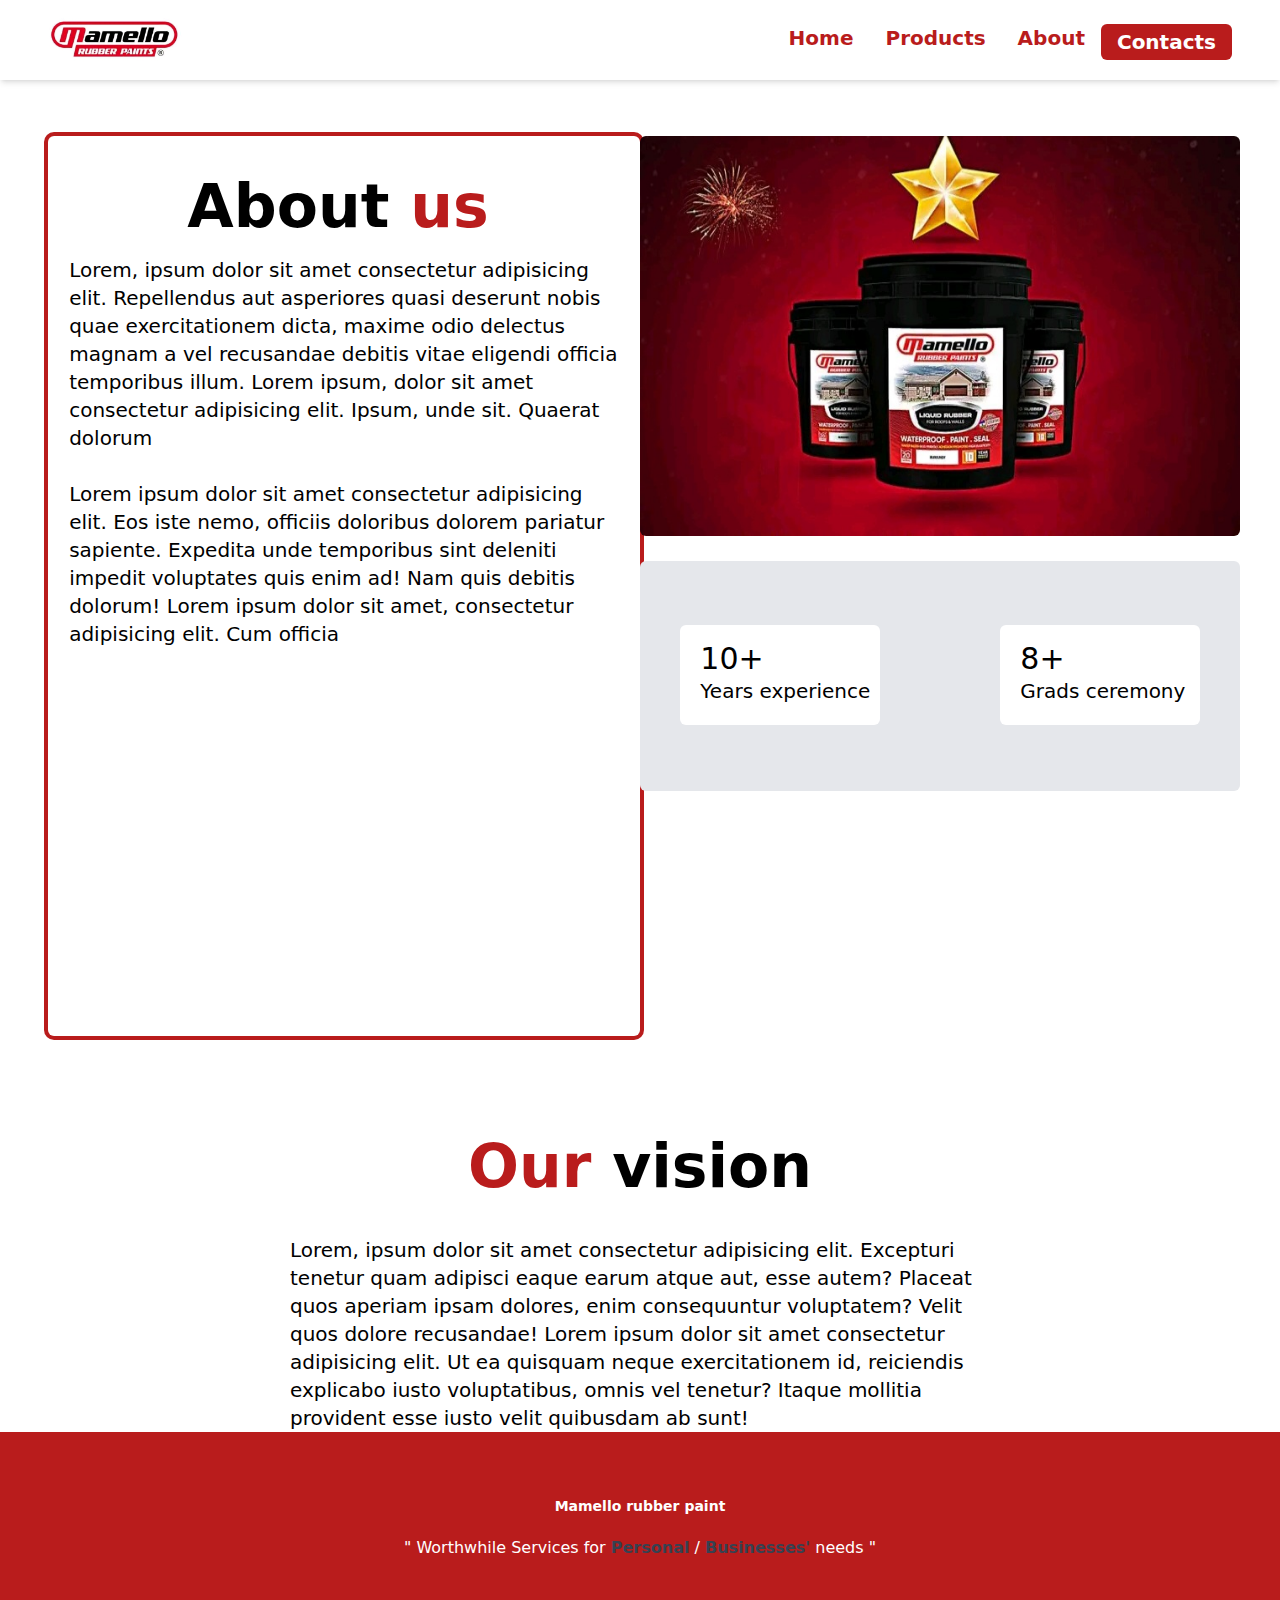
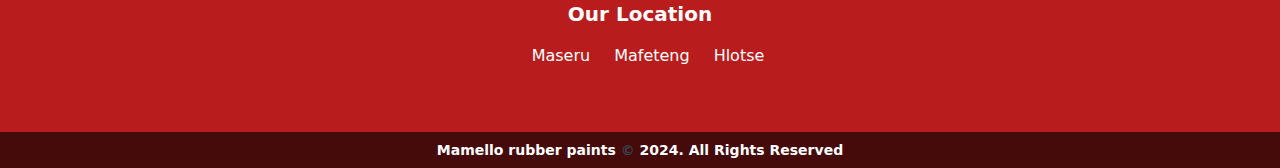
==== about.html @ 2ac8d414 "first commit" ====
<!DOCTYPE html>
<html lang="en">
<head>
  <meta charset="UTF-8">
  <meta name="viewport" content="width=device-width, initial-scale=1.0">
  <title>About us</title>

  <link rel="stylesheet" href="output.css">

</head>
<body>
  <header>
    <nav class="h-[80px] shadow-md">
      <div class="flex justify-end mr-9 lg:hidden">
        <button id="hamburger" class="top-0 left-0">
          <svg xmlns="http://www.w3.org/2000/svg" fill="none" viewBox="0 0 24 24" stroke-width="1.5" stroke="currentColor"
            class="w-8 h-8 mt-2 ml-[60%] stroke-red-600
            md:w-10 md:h-10 md:mt-2 md:ml-[680px] md:stroke-red-600
            lg:w-10 lg:h-10 lg:mt-2 lg:ml-64 lg:stroke-red-600">
            <path stroke-linecap="round" stroke-linejoin="round"
            d="M3.75 12h16.5m-16.5 3.75h16.5M3.75 19.5h16.5M5.625 4.5h12.75a1.875 1.875 0 010 3.75H5.625a1.875 1.875 0 010-3.75z" />
          </svg>
        </button>

      </div>
      <div class="w-40 h-20 absolute left-10 top-1" >
        <img src="prod/img/nav.jpg" alt="">
      </div>
      <div class="hidden absolute-left-12 top-6
      md:hidden md:absolute md:right-12 md:top-6
      lg:flex lg:absolute lg:right-12 lg:top-6">
        <a class="text-xl text-red-700 font-semibold px-4" href="index.html">Home</a>
        <a class="text-xl text-red-700 font-semibold px-4" href="product.html">Products</a>
        <a class="text-xl text-red-700 font-semibold px-4" href="about.html">About</a>
        <a class="text-xl text-white bg-red-700 font-semibold px-4 py-1 rounded-md" href="contact.html">Contacts</a>
      </div>
      
    </nav>
    <div id="mobile-menu" class="hidden bg-white h-fit w-full md:w-[400px] mt-4 mb-4 ml-4 relative">
      <a href="index.html" class="block text-base font-semibold text-red-700 py-3 animation-slide">Home</a>
      <a href="product.html" class="block text-base font-semibold text-red-700 py-3 animation-slide">Our Products</a>
      <a href="about.html" class="block text-base font-semibold text-red-700 py-3 animation-slide">About us</a>
      <a href="contact.html" class="block text-base font-semibold text-red-700 py-3 animation-slide">Contact us</a>
    </div>

    <script>
      const hamburger = document.getElementById('hamburger');
      const mobileMenu = document.getElementById('mobile-menu');

      hamburger.addEventListener('click', () => {
        mobileMenu.classList.toggle('hidden');
        mobileMenu.classList.toggle('animation-slide');
      });

        const mobileLinks = document.querySelectorAll('#mobile-menu a');
        mobileLinks.forEach(link => {
          link.addEventListener('click', () => {
            mobileMenu.classList.add('hidden');
            mobileMenu.classList.remove('animation-slide');
          });
        });
    </script>
  </header>
<main>
  <section>
    <div class="flex justify-center mt-14
    md:flex md:justify-center md:mt-14
    lg:flex lg:justify-between lg:mt-14
    xl:flex xl:justify-between xl:mt-14">
      <div class="ring-4 ring-red-700 w-[300px] h-screen ml-0 mb-5 rounded-md
      md:ring-4 md:ring-red-700 md:w-[600px] md:h-screen md:ml-0 md:mb-5 md:rounded-md
      lg:ring-4 lg:ring-red-700 lg:w-[600px] lg:h-screen lg:ml-12 lg:mb-5 lg:rounded-md
      xl:ring-4 xl:ring-red-700 xl:w-[600px] xl:h-screen xl:ml-12 xl:mb-5 xl:rounded-md">
        <h1 class="text-3xl font-semibold w-[280px] mt-10 text-center
        md:text-5xl md:font-semibold md:w-[580px] md:mt-10 md:text-center
        lg:text-6xl lg:font-semibold lg:w-[580px] lg:mt-10 lg:text-center
        xl:text-6xl xl:font-semibold xl:w-[580px] xl:mt-10 xl:text-center">About <span class="text-red-700">us</span></h1>
        <p class="text-base w-[250px] mt-5 mx-auto
        md:text-xl md:w-[550px] md:mt-5 md:mx-auto
        lg:text-xl lg:w-[550px] lg:mt-5 lg:mx-auto
        xl:text-xl xl:w-[550px] xl:mt-5 xl:mx-auto">Lorem, ipsum dolor sit amet consectetur adipisicing elit. Repellendus aut asperiores quasi deserunt nobis quae exercitationem dicta, maxime odio delectus magnam a vel recusandae debitis vitae eligendi officia temporibus illum. Lorem ipsum, dolor sit amet consectetur adipisicing elit. Ipsum, unde sit. Quaerat dolorum <br> <br> Lorem ipsum dolor sit amet consectetur adipisicing elit. Eos iste nemo, officiis doloribus dolorem pariatur sapiente. Expedita unde temporibus sint deleniti impedit voluptates quis enim ad! Nam quis debitis dolorum! Lorem ipsum dolor sit amet, consectetur adipisicing elit. Cum officia</p>
      </div>
      <div class="hidden
      md:hidden
      lg:block">
        <img class="h-[400px] w-[600px] rounded-md mr-12" src="prod/img/hero.jpg" alt="">
        <div class="flex justify-between px-10 py-16 h-[230px] w-[600px] rounded-md mt-[25px] bg-gray-200">
          <div class="w-[200px] h-[100px] bg-white rounded-md">
            <h1 class="text-3xl ml-5 mt-4">10+</h1>
            <h2 class="text-xl ml-5">Years experience</h2>
          </div>
          <div class="w-[200px] h-[100px] bg-white rounded-md">
            <h1 class="text-3xl ml-5 mt-4">8+</h1>
            <h2 class="text-xl ml-5">Grads ceremony</h2>
          </div>
        </div>
      </div>
    </div>
  </section>
  <section>
    <div>
      <h1 class="text-3xl font-extrabold mt-20 text-center
      md:text-5xl md:font-extrabold md:mt-20 md:text-center
      lg:text-6xl lg:font-extrabold lg:mt-20 lg:text-center
      xl:text-6xl xl:font-extrabold xl:mt-20 xl:text-center"><span class="text-red-700">Our</span> vision</h1>
      <div class="flex justify-center">
        <p class="w-[300px] text-base mt-10
        md:w-[600px] md:text-xl md:mt-10
        lg:w-[700px] lg:text-xl lg:mt-10
        xl:w-[700px] xl:text-xl xl:mt-10">Lorem, ipsum dolor sit amet consectetur adipisicing elit. Excepturi tenetur quam adipisci eaque earum atque aut, esse autem? Placeat quos aperiam ipsam dolores, enim consequuntur voluptatem? Velit quos dolore recusandae! Lorem ipsum dolor sit amet consectetur adipisicing elit. Ut ea quisquam neque exercitationem id, reiciendis explicabo iusto voluptatibus, omnis vel tenetur? Itaque mollitia provident esse iusto velit quibusdam ab sunt!</p>
      </div> 
    </div>
  </section>
</main>
<footer>
  <section class="bg-red-700">
    <article class="max-w-[1000px] mx-auto py-16">
      <div class="flex flex-col items-center">
        <div class="flex space-x-4 items-center">
          

          <p class="text-sm font-semibold text-white">Mamello rubber paint</p>
        </div>
      </div>

      <div class="mt-5 text-center">
        <p class="text-white">
          &quot; Worthwhile Services for
          <span class="text-gray-700 font-semibold">Personal</span> /
          <span class="text-gray-700 font-semibold">Businesses'</span>
          needs &quot;
        </p>
      </div>

      <div class="mt-10 flex flex-col space-x-4 items-center">
        <h1 class="text-xl font-semibold mb-4 text-white">Our Location</h1>

        <ul class="flex space-x-6">
          <li
            class="">
            <h1 class="text-white">Maseru</h1>
          </li>
          <li
            class="">
            <h1 class="text-white">Mafeteng</h1>
          </li>
          <li
            class="">
            <h1 class="text-white">Hlotse</h1>
          </li>
        </ul>
      </div>
    </article>

    <article class="bg-red-950 p-2">
      <p class="text-center text-white font-semibold text-sm">
        Mamello rubber paints <span class="text-gray-700">&copy;</span>
        <span class="year">2024</span>. <span>All Rights Reserved</span>
      </p>
    </article>
  </section>
</footer>
  
</body>
</html>
---- output.css ----
/*
! tailwindcss v3.4.3 | MIT License | https://tailwindcss.com
*/

/*
1. Prevent padding and border from affecting element width. (https://github.com/mozdevs/cssremedy/issues/4)
2. Allow adding a border to an element by just adding a border-width. (https://github.com/tailwindcss/tailwindcss/pull/116)
*/

*,
::before,
::after {
  box-sizing: border-box;
  /* 1 */
  border-width: 0;
  /* 2 */
  border-style: solid;
  /* 2 */
  border-color: #e5e7eb;
  /* 2 */
}

::before,
::after {
  --tw-content: '';
}

/*
1. Use a consistent sensible line-height in all browsers.
2. Prevent adjustments of font size after orientation changes in iOS.
3. Use a more readable tab size.
4. Use the user's configured `sans` font-family by default.
5. Use the user's configured `sans` font-feature-settings by default.
6. Use the user's configured `sans` font-variation-settings by default.
7. Disable tap highlights on iOS
*/

html,
:host {
  line-height: 1.5;
  /* 1 */
  -webkit-text-size-adjust: 100%;
  /* 2 */
  -moz-tab-size: 4;
  /* 3 */
  -o-tab-size: 4;
     tab-size: 4;
  /* 3 */
  font-family: ui-sans-serif, system-ui, sans-serif, "Apple Color Emoji", "Segoe UI Emoji", "Segoe UI Symbol", "Noto Color Emoji";
  /* 4 */
  font-feature-settings: normal;
  /* 5 */
  font-variation-settings: normal;
  /* 6 */
  -webkit-tap-highlight-color: transparent;
  /* 7 */
}

/*
1. Remove the margin in all browsers.
2. Inherit line-height from `html` so users can set them as a class directly on the `html` element.
*/

body {
  margin: 0;
  /* 1 */
  line-height: inherit;
  /* 2 */
}

/*
1. Add the correct height in Firefox.
2. Correct the inheritance of border color in Firefox. (https://bugzilla.mozilla.org/show_bug.cgi?id=190655)
3. Ensure horizontal rules are visible by default.
*/

hr {
  height: 0;
  /* 1 */
  color: inherit;
  /* 2 */
  border-top-width: 1px;
  /* 3 */
}

/*
Add the correct text decoration in Chrome, Edge, and Safari.
*/

abbr:where([title]) {
  -webkit-text-decoration: underline dotted;
          text-decoration: underline dotted;
}

/*
Remove the default font size and weight for headings.
*/

h1,
h2,
h3,
h4,
h5,
h6 {
  font-size: inherit;
  font-weight: inherit;
}

/*
Reset links to optimize for opt-in styling instead of opt-out.
*/

a {
  color: inherit;
  text-decoration: inherit;
}

/*
Add the correct font weight in Edge and Safari.
*/

b,
strong {
  font-weight: bolder;
}

/*
1. Use the user's configured `mono` font-family by default.
2. Use the user's configured `mono` font-feature-settings by default.
3. Use the user's configured `mono` font-variation-settings by default.
4. Correct the odd `em` font sizing in all browsers.
*/

code,
kbd,
samp,
pre {
  font-family: ui-monospace, SFMono-Regular, Menlo, Monaco, Consolas, "Liberation Mono", "Courier New", monospace;
  /* 1 */
  font-feature-settings: normal;
  /* 2 */
  font-variation-settings: normal;
  /* 3 */
  font-size: 1em;
  /* 4 */
}

/*
Add the correct font size in all browsers.
*/

small {
  font-size: 80%;
}

/*
Prevent `sub` and `sup` elements from affecting the line height in all browsers.
*/

sub,
sup {
  font-size: 75%;
  line-height: 0;
  position: relative;
  vertical-align: baseline;
}

sub {
  bottom: -0.25em;
}

sup {
  top: -0.5em;
}

/*
1. Remove text indentation from table contents in Chrome and Safari. (https://bugs.chromium.org/p/chromium/issues/detail?id=999088, https://bugs.webkit.org/show_bug.cgi?id=201297)
2. Correct table border color inheritance in all Chrome and Safari. (https://bugs.chromium.org/p/chromium/issues/detail?id=935729, https://bugs.webkit.org/show_bug.cgi?id=195016)
3. Remove gaps between table borders by default.
*/

table {
  text-indent: 0;
  /* 1 */
  border-color: inherit;
  /* 2 */
  border-collapse: collapse;
  /* 3 */
}

/*
1. Change the font styles in all browsers.
2. Remove the margin in Firefox and Safari.
3. Remove default padding in all browsers.
*/

button,
input,
optgroup,
select,
textarea {
  font-family: inherit;
  /* 1 */
  font-feature-settings: inherit;
  /* 1 */
  font-variation-settings: inherit;
  /* 1 */
  font-size: 100%;
  /* 1 */
  font-weight: inherit;
  /* 1 */
  line-height: inherit;
  /* 1 */
  letter-spacing: inherit;
  /* 1 */
  color: inherit;
  /* 1 */
  margin: 0;
  /* 2 */
  padding: 0;
  /* 3 */
}

/*
Remove the inheritance of text transform in Edge and Firefox.
*/

button,
select {
  text-transform: none;
}

/*
1. Correct the inability to style clickable types in iOS and Safari.
2. Remove default button styles.
*/

button,
input:where([type='button']),
input:where([type='reset']),
input:where([type='submit']) {
  -webkit-appearance: button;
  /* 1 */
  background-color: transparent;
  /* 2 */
  background-image: none;
  /* 2 */
}

/*
Use the modern Firefox focus style for all focusable elements.
*/

:-moz-focusring {
  outline: auto;
}

/*
Remove the additional `:invalid` styles in Firefox. (https://github.com/mozilla/gecko-dev/blob/2f9eacd9d3d995c937b4251a5557d95d494c9be1/layout/style/res/forms.css#L728-L737)
*/

:-moz-ui-invalid {
  box-shadow: none;
}

/*
Add the correct vertical alignment in Chrome and Firefox.
*/

progress {
  vertical-align: baseline;
}

/*
Correct the cursor style of increment and decrement buttons in Safari.
*/

::-webkit-inner-spin-button,
::-webkit-outer-spin-button {
  height: auto;
}

/*
1. Correct the odd appearance in Chrome and Safari.
2. Correct the outline style in Safari.
*/

[type='search'] {
  -webkit-appearance: textfield;
  /* 1 */
  outline-offset: -2px;
  /* 2 */
}

/*
Remove the inner padding in Chrome and Safari on macOS.
*/

::-webkit-search-decoration {
  -webkit-appearance: none;
}

/*
1. Correct the inability to style clickable types in iOS and Safari.
2. Change font properties to `inherit` in Safari.
*/

::-webkit-file-upload-button {
  -webkit-appearance: button;
  /* 1 */
  font: inherit;
  /* 2 */
}

/*
Add the correct display in Chrome and Safari.
*/

summary {
  display: list-item;
}

/*
Removes the default spacing and border for appropriate elements.
*/

blockquote,
dl,
dd,
h1,
h2,
h3,
h4,
h5,
h6,
hr,
figure,
p,
pre {
  margin: 0;
}

fieldset {
  margin: 0;
  padding: 0;
}

legend {
  padding: 0;
}

ol,
ul,
menu {
  list-style: none;
  margin: 0;
  padding: 0;
}

/*
Reset default styling for dialogs.
*/

dialog {
  padding: 0;
}

/*
Prevent resizing textareas horizontally by default.
*/

textarea {
  resize: vertical;
}

/*
1. Reset the default placeholder opacity in Firefox. (https://github.com/tailwindlabs/tailwindcss/issues/3300)
2. Set the default placeholder color to the user's configured gray 400 color.
*/

input::-moz-placeholder, textarea::-moz-placeholder {
  opacity: 1;
  /* 1 */
  color: #9ca3af;
  /* 2 */
}

input::placeholder,
textarea::placeholder {
  opacity: 1;
  /* 1 */
  color: #9ca3af;
  /* 2 */
}

/*
Set the default cursor for buttons.
*/

button,
[role="button"] {
  cursor: pointer;
}

/*
Make sure disabled buttons don't get the pointer cursor.
*/

:disabled {
  cursor: default;
}

/*
1. Make replaced elements `display: block` by default. (https://github.com/mozdevs/cssremedy/issues/14)
2. Add `vertical-align: middle` to align replaced elements more sensibly by default. (https://github.com/jensimmons/cssremedy/issues/14#issuecomment-634934210)
   This can trigger a poorly considered lint error in some tools but is included by design.
*/

img,
svg,
video,
canvas,
audio,
iframe,
embed,
object {
  display: block;
  /* 1 */
  vertical-align: middle;
  /* 2 */
}

/*
Constrain images and videos to the parent width and preserve their intrinsic aspect ratio. (https://github.com/mozdevs/cssremedy/issues/14)
*/

img,
video {
  max-width: 100%;
  height: auto;
}

/* Make elements with the HTML hidden attribute stay hidden by default */

[hidden] {
  display: none;
}

*, ::before, ::after {
  --tw-border-spacing-x: 0;
  --tw-border-spacing-y: 0;
  --tw-translate-x: 0;
  --tw-translate-y: 0;
  --tw-rotate: 0;
  --tw-skew-x: 0;
  --tw-skew-y: 0;
  --tw-scale-x: 1;
  --tw-scale-y: 1;
  --tw-pan-x:  ;
  --tw-pan-y:  ;
  --tw-pinch-zoom:  ;
  --tw-scroll-snap-strictness: proximity;
  --tw-gradient-from-position:  ;
  --tw-gradient-via-position:  ;
  --tw-gradient-to-position:  ;
  --tw-ordinal:  ;
  --tw-slashed-zero:  ;
  --tw-numeric-figure:  ;
  --tw-numeric-spacing:  ;
  --tw-numeric-fraction:  ;
  --tw-ring-inset:  ;
  --tw-ring-offset-width: 0px;
  --tw-ring-offset-color: #fff;
  --tw-ring-color: rgb(59 130 246 / 0.5);
  --tw-ring-offset-shadow: 0 0 #0000;
  --tw-ring-shadow: 0 0 #0000;
  --tw-shadow: 0 0 #0000;
  --tw-shadow-colored: 0 0 #0000;
  --tw-blur:  ;
  --tw-brightness:  ;
  --tw-contrast:  ;
  --tw-grayscale:  ;
  --tw-hue-rotate:  ;
  --tw-invert:  ;
  --tw-saturate:  ;
  --tw-sepia:  ;
  --tw-drop-shadow:  ;
  --tw-backdrop-blur:  ;
  --tw-backdrop-brightness:  ;
  --tw-backdrop-contrast:  ;
  --tw-backdrop-grayscale:  ;
  --tw-backdrop-hue-rotate:  ;
  --tw-backdrop-invert:  ;
  --tw-backdrop-opacity:  ;
  --tw-backdrop-saturate:  ;
  --tw-backdrop-sepia:  ;
  --tw-contain-size:  ;
  --tw-contain-layout:  ;
  --tw-contain-paint:  ;
  --tw-contain-style:  ;
}

::backdrop {
  --tw-border-spacing-x: 0;
  --tw-border-spacing-y: 0;
  --tw-translate-x: 0;
  --tw-translate-y: 0;
  --tw-rotate: 0;
  --tw-skew-x: 0;
  --tw-skew-y: 0;
  --tw-scale-x: 1;
  --tw-scale-y: 1;
  --tw-pan-x:  ;
  --tw-pan-y:  ;
  --tw-pinch-zoom:  ;
  --tw-scroll-snap-strictness: proximity;
  --tw-gradient-from-position:  ;
  --tw-gradient-via-position:  ;
  --tw-gradient-to-position:  ;
  --tw-ordinal:  ;
  --tw-slashed-zero:  ;
  --tw-numeric-figure:  ;
  --tw-numeric-spacing:  ;
  --tw-numeric-fraction:  ;
  --tw-ring-inset:  ;
  --tw-ring-offset-width: 0px;
  --tw-ring-offset-color: #fff;
  --tw-ring-color: rgb(59 130 246 / 0.5);
  --tw-ring-offset-shadow: 0 0 #0000;
  --tw-ring-shadow: 0 0 #0000;
  --tw-shadow: 0 0 #0000;
  --tw-shadow-colored: 0 0 #0000;
  --tw-blur:  ;
  --tw-brightness:  ;
  --tw-contrast:  ;
  --tw-grayscale:  ;
  --tw-hue-rotate:  ;
  --tw-invert:  ;
  --tw-saturate:  ;
  --tw-sepia:  ;
  --tw-drop-shadow:  ;
  --tw-backdrop-blur:  ;
  --tw-backdrop-brightness:  ;
  --tw-backdrop-contrast:  ;
  --tw-backdrop-grayscale:  ;
  --tw-backdrop-hue-rotate:  ;
  --tw-backdrop-invert:  ;
  --tw-backdrop-opacity:  ;
  --tw-backdrop-saturate:  ;
  --tw-backdrop-sepia:  ;
  --tw-contain-size:  ;
  --tw-contain-layout:  ;
  --tw-contain-paint:  ;
  --tw-contain-style:  ;
}

.container {
  width: 100%;
}

@media (min-width: 640px) {
  .container {
    max-width: 640px;
  }
}

@media (min-width: 768px) {
  .container {
    max-width: 768px;
  }
}

@media (min-width: 1024px) {
  .container {
    max-width: 1024px;
  }
}

@media (min-width: 1280px) {
  .container {
    max-width: 1280px;
  }
}

@media (min-width: 1536px) {
  .container {
    max-width: 1536px;
  }
}

.absolute {
  position: absolute;
}

.relative {
  position: relative;
}

.-bottom-10 {
  bottom: -2.5rem;
}

.-top-0 {
  top: -0px;
}

.left-0 {
  left: 0px;
}

.left-14 {
  left: 3.5rem;
}

.right-0 {
  right: 0px;
}

.top-0 {
  top: 0px;
}

.top-6 {
  top: 1.5rem;
}

.top-\[170px\] {
  top: 170px;
}

.right-12 {
  right: 3rem;
}

.top-10 {
  top: 2.5rem;
}

.top-60 {
  top: 15rem;
}

.left-12 {
  left: 3rem;
}

.top-4 {
  top: 1rem;
}

.top-5 {
  top: 1.25rem;
}

.top-2 {
  top: 0.5rem;
}

.top-1 {
  top: 0.25rem;
}

.left-11 {
  left: 2.75rem;
}

.left-10 {
  left: 2.5rem;
}

.bottom-10 {
  bottom: 2.5rem;
}

.col-span-3 {
  grid-column: span 3 / span 3;
}

.mx-10 {
  margin-left: 2.5rem;
  margin-right: 2.5rem;
}

.mx-20 {
  margin-left: 5rem;
  margin-right: 5rem;
}

.mx-32 {
  margin-left: 8rem;
  margin-right: 8rem;
}

.mx-36 {
  margin-left: 9rem;
  margin-right: 9rem;
}

.mx-5 {
  margin-left: 1.25rem;
  margin-right: 1.25rem;
}

.mx-\[365px\] {
  margin-left: 365px;
  margin-right: 365px;
}

.mx-auto {
  margin-left: auto;
  margin-right: auto;
}

.my-5 {
  margin-top: 1.25rem;
  margin-bottom: 1.25rem;
}

.mx-16 {
  margin-left: 4rem;
  margin-right: 4rem;
}

.my-6 {
  margin-top: 1.5rem;
  margin-bottom: 1.5rem;
}

.my-40 {
  margin-top: 10rem;
  margin-bottom: 10rem;
}

.mx-14 {
  margin-left: 3.5rem;
  margin-right: 3.5rem;
}

.mx-8 {
  margin-left: 2rem;
  margin-right: 2rem;
}

.my-28 {
  margin-top: 7rem;
  margin-bottom: 7rem;
}

.my-10 {
  margin-top: 2.5rem;
  margin-bottom: 2.5rem;
}

.my-14 {
  margin-top: 3.5rem;
  margin-bottom: 3.5rem;
}

.my-16 {
  margin-top: 4rem;
  margin-bottom: 4rem;
}

.my-20 {
  margin-top: 5rem;
  margin-bottom: 5rem;
}

.mb-10 {
  margin-bottom: 2.5rem;
}

.mb-4 {
  margin-bottom: 1rem;
}

.ml-10 {
  margin-left: 2.5rem;
}

.ml-24 {
  margin-left: 6rem;
}

.ml-4 {
  margin-left: 1rem;
}

.ml-7 {
  margin-left: 1.75rem;
}

.ml-\[60\%\] {
  margin-left: 60%;
}

.mr-9 {
  margin-right: 2.25rem;
}

.mt-10 {
  margin-top: 2.5rem;
}

.mt-14 {
  margin-top: 3.5rem;
}

.mt-2 {
  margin-top: 0.5rem;
}

.mt-20 {
  margin-top: 5rem;
}

.mt-4 {
  margin-top: 1rem;
}

.mt-5 {
  margin-top: 1.25rem;
}

.mt-8 {
  margin-top: 2rem;
}

.mt-9 {
  margin-top: 2.25rem;
}

.ml-52 {
  margin-left: 13rem;
}

.mt-48 {
  margin-top: 12rem;
}

.ml-6 {
  margin-left: 1.5rem;
}

.mt-1 {
  margin-top: 0.25rem;
}

.mt-6 {
  margin-top: 1.5rem;
}

.mt-16 {
  margin-top: 4rem;
}

.mr-4 {
  margin-right: 1rem;
}

.mb-20 {
  margin-bottom: 5rem;
}

.mb-5 {
  margin-bottom: 1.25rem;
}

.ml-12 {
  margin-left: 3rem;
}

.ml-5 {
  margin-left: 1.25rem;
}

.ml-80 {
  margin-left: 20rem;
}

.mr-12 {
  margin-right: 3rem;
}

.mt-3 {
  margin-top: 0.75rem;
}

.mt-\[25px\] {
  margin-top: 25px;
}

.mb-16 {
  margin-bottom: 4rem;
}

.ml-0 {
  margin-left: 0px;
}

.block {
  display: block;
}

.flex {
  display: flex;
}

.grid {
  display: grid;
}

.contents {
  display: contents;
}

.hidden {
  display: none;
}

.h-10 {
  height: 2.5rem;
}

.h-12 {
  height: 3rem;
}

.h-44 {
  height: 11rem;
}

.h-6 {
  height: 1.5rem;
}

.h-\[100px\] {
  height: 100px;
}

.h-\[400px\] {
  height: 400px;
}

.h-\[40px\] {
  height: 40px;
}

.h-\[80px\] {
  height: 80px;
}

.h-fit {
  height: -moz-fit-content;
  height: fit-content;
}

.h-full {
  height: 100%;
}

.h-screen {
  height: 100vh;
}

.h-8 {
  height: 2rem;
}

.h-20 {
  height: 5rem;
}

.h-80 {
  height: 20rem;
}

.h-0 {
  height: 0px;
}

.h-\[270px\] {
  height: 270px;
}

.h-\[600px\] {
  height: 600px;
}

.h-16 {
  height: 4rem;
}

.h-40 {
  height: 10rem;
}

.h-60 {
  height: 15rem;
}

.h-\[230px\] {
  height: 230px;
}

.h-\[450px\] {
  height: 450px;
}

.h-\[300px\] {
  height: 300px;
}

.h-\[3220px\] {
  height: 3220px;
}

.h-\[220px\] {
  height: 220px;
}

.w-1\/3 {
  width: 33.333333%;
}

.w-10 {
  width: 2.5rem;
}

.w-12 {
  width: 3rem;
}

.w-2\/3 {
  width: 66.666667%;
}

.w-6 {
  width: 1.5rem;
}

.w-\[300px\] {
  width: 300px;
}

.w-\[600px\] {
  width: 600px;
}

.w-fit {
  width: -moz-fit-content;
  width: fit-content;
}

.w-full {
  width: 100%;
}

.w-8 {
  width: 2rem;
}

.w-40 {
  width: 10rem;
}

.w-\[1100px\] {
  width: 1100px;
}

.w-\[700px\] {
  width: 700px;
}

.w-64 {
  width: 16rem;
}

.w-\[280px\] {
  width: 280px;
}

.w-\[800px\] {
  width: 800px;
}

.w-\[200px\] {
  width: 200px;
}

.w-16 {
  width: 4rem;
}

.w-\[250px\] {
  width: 250px;
}

.w-\[550px\] {
  width: 550px;
}

.w-\[580px\] {
  width: 580px;
}

.w-80 {
  width: 20rem;
}

.w-\[500px\] {
  width: 500px;
}

.max-w-\[1000px\] {
  max-width: 1000px;
}

.max-w-\[600px\] {
  max-width: 600px;
}

.shrink-0 {
  flex-shrink: 0;
}

.list-none {
  list-style-type: none;
}

.grid-cols-2 {
  grid-template-columns: repeat(2, minmax(0, 1fr));
}

.grid-cols-1 {
  grid-template-columns: repeat(1, minmax(0, 1fr));
}

.grid-cols-3 {
  grid-template-columns: repeat(3, minmax(0, 1fr));
}

.flex-col {
  flex-direction: column;
}

.items-center {
  align-items: center;
}

.justify-start {
  justify-content: flex-start;
}

.justify-end {
  justify-content: flex-end;
}

.justify-center {
  justify-content: center;
}

.justify-between {
  justify-content: space-between;
}

.gap-6 {
  gap: 1.5rem;
}

.space-x-2 > :not([hidden]) ~ :not([hidden]) {
  --tw-space-x-reverse: 0;
  margin-right: calc(0.5rem * var(--tw-space-x-reverse));
  margin-left: calc(0.5rem * calc(1 - var(--tw-space-x-reverse)));
}

.space-x-4 > :not([hidden]) ~ :not([hidden]) {
  --tw-space-x-reverse: 0;
  margin-right: calc(1rem * var(--tw-space-x-reverse));
  margin-left: calc(1rem * calc(1 - var(--tw-space-x-reverse)));
}

.space-x-6 > :not([hidden]) ~ :not([hidden]) {
  --tw-space-x-reverse: 0;
  margin-right: calc(1.5rem * var(--tw-space-x-reverse));
  margin-left: calc(1.5rem * calc(1 - var(--tw-space-x-reverse)));
}

.space-x-8 > :not([hidden]) ~ :not([hidden]) {
  --tw-space-x-reverse: 0;
  margin-right: calc(2rem * var(--tw-space-x-reverse));
  margin-left: calc(2rem * calc(1 - var(--tw-space-x-reverse)));
}

.space-y-6 > :not([hidden]) ~ :not([hidden]) {
  --tw-space-y-reverse: 0;
  margin-top: calc(1.5rem * calc(1 - var(--tw-space-y-reverse)));
  margin-bottom: calc(1.5rem * var(--tw-space-y-reverse));
}

.space-y-10 > :not([hidden]) ~ :not([hidden]) {
  --tw-space-y-reverse: 0;
  margin-top: calc(2.5rem * calc(1 - var(--tw-space-y-reverse)));
  margin-bottom: calc(2.5rem * var(--tw-space-y-reverse));
}

.space-x-0 > :not([hidden]) ~ :not([hidden]) {
  --tw-space-x-reverse: 0;
  margin-right: calc(0px * var(--tw-space-x-reverse));
  margin-left: calc(0px * calc(1 - var(--tw-space-x-reverse)));
}

.hyphens-auto {
  -webkit-hyphens: auto;
          hyphens: auto;
}

.break-all {
  word-break: break-all;
}

.rounded-full {
  border-radius: 9999px;
}

.rounded-lg {
  border-radius: 0.5rem;
}

.rounded-md {
  border-radius: 0.375rem;
}

.rounded-sm {
  border-radius: 0.125rem;
}

.rounded {
  border-radius: 0.25rem;
}

.border {
  border-width: 1px;
}

.border-orange-500 {
  --tw-border-opacity: 1;
  border-color: rgb(249 115 22 / var(--tw-border-opacity));
}

.bg-gray-100 {
  --tw-bg-opacity: 1;
  background-color: rgb(243 244 246 / var(--tw-bg-opacity));
}

.bg-gray-200 {
  --tw-bg-opacity: 1;
  background-color: rgb(229 231 235 / var(--tw-bg-opacity));
}

.bg-gray-900 {
  --tw-bg-opacity: 1;
  background-color: rgb(17 24 39 / var(--tw-bg-opacity));
}

.bg-gray-950 {
  --tw-bg-opacity: 1;
  background-color: rgb(3 7 18 / var(--tw-bg-opacity));
}

.bg-orange-500 {
  --tw-bg-opacity: 1;
  background-color: rgb(249 115 22 / var(--tw-bg-opacity));
}

.bg-white {
  --tw-bg-opacity: 1;
  background-color: rgb(255 255 255 / var(--tw-bg-opacity));
}

.bg-gray-700 {
  --tw-bg-opacity: 1;
  background-color: rgb(55 65 81 / var(--tw-bg-opacity));
}

.bg-red-700 {
  --tw-bg-opacity: 1;
  background-color: rgb(185 28 28 / var(--tw-bg-opacity));
}

.bg-red-600 {
  --tw-bg-opacity: 1;
  background-color: rgb(220 38 38 / var(--tw-bg-opacity));
}

.bg-blue-800 {
  --tw-bg-opacity: 1;
  background-color: rgb(30 64 175 / var(--tw-bg-opacity));
}

.bg-gray-50 {
  --tw-bg-opacity: 1;
  background-color: rgb(249 250 251 / var(--tw-bg-opacity));
}

.bg-gray-800 {
  --tw-bg-opacity: 1;
  background-color: rgb(31 41 55 / var(--tw-bg-opacity));
}

.bg-blue-500 {
  --tw-bg-opacity: 1;
  background-color: rgb(59 130 246 / var(--tw-bg-opacity));
}

.bg-red-950 {
  --tw-bg-opacity: 1;
  background-color: rgb(69 10 10 / var(--tw-bg-opacity));
}

.bg-red-900 {
  --tw-bg-opacity: 1;
  background-color: rgb(127 29 29 / var(--tw-bg-opacity));
}

.bg-opacity-40 {
  --tw-bg-opacity: 0.4;
}

.bg-gradient-to-b {
  background-image: linear-gradient(to bottom, var(--tw-gradient-stops));
}

.bg-gradient-to-r {
  background-image: linear-gradient(to right, var(--tw-gradient-stops));
}

.from-gray-900 {
  --tw-gradient-from: #111827 var(--tw-gradient-from-position);
  --tw-gradient-to: rgb(17 24 39 / 0) var(--tw-gradient-to-position);
  --tw-gradient-stops: var(--tw-gradient-from), var(--tw-gradient-to);
}

.from-blue-800 {
  --tw-gradient-from: #1e40af var(--tw-gradient-from-position);
  --tw-gradient-to: rgb(30 64 175 / 0) var(--tw-gradient-to-position);
  --tw-gradient-stops: var(--tw-gradient-from), var(--tw-gradient-to);
}

.from-red-700 {
  --tw-gradient-from: #b91c1c var(--tw-gradient-from-position);
  --tw-gradient-to: rgb(185 28 28 / 0) var(--tw-gradient-to-position);
  --tw-gradient-stops: var(--tw-gradient-from), var(--tw-gradient-to);
}

.from-white {
  --tw-gradient-from: #fff var(--tw-gradient-from-position);
  --tw-gradient-to: rgb(255 255 255 / 0) var(--tw-gradient-to-position);
  --tw-gradient-stops: var(--tw-gradient-from), var(--tw-gradient-to);
}

.via-gray-900 {
  --tw-gradient-to: rgb(17 24 39 / 0)  var(--tw-gradient-to-position);
  --tw-gradient-stops: var(--tw-gradient-from), #111827 var(--tw-gradient-via-position), var(--tw-gradient-to);
}

.via-blue-800 {
  --tw-gradient-to: rgb(30 64 175 / 0)  var(--tw-gradient-to-position);
  --tw-gradient-stops: var(--tw-gradient-from), #1e40af var(--tw-gradient-via-position), var(--tw-gradient-to);
}

.via-white {
  --tw-gradient-to: rgb(255 255 255 / 0)  var(--tw-gradient-to-position);
  --tw-gradient-stops: var(--tw-gradient-from), #fff var(--tw-gradient-via-position), var(--tw-gradient-to);
}

.to-gray-300 {
  --tw-gradient-to: #d1d5db var(--tw-gradient-to-position);
}

.to-gray-100 {
  --tw-gradient-to: #f3f4f6 var(--tw-gradient-to-position);
}

.to-gray-400 {
  --tw-gradient-to: #9ca3af var(--tw-gradient-to-position);
}

.to-red-700 {
  --tw-gradient-to: #b91c1c var(--tw-gradient-to-position);
}

.stroke-orange-500 {
  stroke: #f97316;
}

.stroke-white {
  stroke: #fff;
}

.stroke-red-600 {
  stroke: #dc2626;
}

.stroke-blue-800 {
  stroke: #1e40af;
}

.stroke-red-700 {
  stroke: #b91c1c;
}

.object-contain {
  -o-object-fit: contain;
     object-fit: contain;
}

.object-cover {
  -o-object-fit: cover;
     object-fit: cover;
}

.p-2 {
  padding: 0.5rem;
}

.p-4 {
  padding: 1rem;
}

.p-6 {
  padding: 1.5rem;
}

.px-12 {
  padding-left: 3rem;
  padding-right: 3rem;
}

.px-3 {
  padding-left: 0.75rem;
  padding-right: 0.75rem;
}

.px-4 {
  padding-left: 1rem;
  padding-right: 1rem;
}

.px-\[24px\] {
  padding-left: 24px;
  padding-right: 24px;
}

.px-\[30px\] {
  padding-left: 30px;
  padding-right: 30px;
}

.py-1 {
  padding-top: 0.25rem;
  padding-bottom: 0.25rem;
}

.py-10 {
  padding-top: 2.5rem;
  padding-bottom: 2.5rem;
}

.py-16 {
  padding-top: 4rem;
  padding-bottom: 4rem;
}

.py-2 {
  padding-top: 0.5rem;
  padding-bottom: 0.5rem;
}

.py-3 {
  padding-top: 0.75rem;
  padding-bottom: 0.75rem;
}

.py-8 {
  padding-top: 2rem;
  padding-bottom: 2rem;
}

.py-\[10px\] {
  padding-top: 10px;
  padding-bottom: 10px;
}

.px-8 {
  padding-left: 2rem;
  padding-right: 2rem;
}

.px-10 {
  padding-left: 2.5rem;
  padding-right: 2.5rem;
}

.px-20 {
  padding-left: 5rem;
  padding-right: 5rem;
}

.px-16 {
  padding-left: 4rem;
  padding-right: 4rem;
}

.px-56 {
  padding-left: 14rem;
  padding-right: 14rem;
}

.py-20 {
  padding-top: 5rem;
  padding-bottom: 5rem;
}

.px-0 {
  padding-left: 0px;
  padding-right: 0px;
}

.pt-10 {
  padding-top: 2.5rem;
}

.pt-16 {
  padding-top: 4rem;
}

.pt-32 {
  padding-top: 8rem;
}

.pt-5 {
  padding-top: 1.25rem;
}

.pt-6 {
  padding-top: 1.5rem;
}

.pt-48 {
  padding-top: 12rem;
}

.pt-36 {
  padding-top: 9rem;
}

.pt-4 {
  padding-top: 1rem;
}

.pt-8 {
  padding-top: 2rem;
}

.pt-28 {
  padding-top: 7rem;
}

.pt-12 {
  padding-top: 3rem;
}

.pt-24 {
  padding-top: 6rem;
}

.pt-20 {
  padding-top: 5rem;
}

.text-center {
  text-align: center;
}

.text-justify {
  text-align: justify;
}

.text-2xl {
  font-size: 1.5rem;
  line-height: 2rem;
}

.text-3xl {
  font-size: 1.875rem;
  line-height: 2.25rem;
}

.text-4xl {
  font-size: 2.25rem;
  line-height: 2.5rem;
}

.text-\[18px\] {
  font-size: 18px;
}

.text-base {
  font-size: 1rem;
  line-height: 1.5rem;
}

.text-sm {
  font-size: 0.875rem;
  line-height: 1.25rem;
}

.text-xl {
  font-size: 1.25rem;
  line-height: 1.75rem;
}

.text-5xl {
  font-size: 3rem;
  line-height: 1;
}

.text-lg {
  font-size: 1.125rem;
  line-height: 1.75rem;
}

.text-6xl {
  font-size: 3.75rem;
  line-height: 1;
}

.font-semibold {
  font-weight: 600;
}

.font-bold {
  font-weight: 700;
}

.font-extrabold {
  font-weight: 800;
}

.text-emerald-950 {
  --tw-text-opacity: 1;
  color: rgb(2 44 34 / var(--tw-text-opacity));
}

.text-gray-900 {
  --tw-text-opacity: 1;
  color: rgb(17 24 39 / var(--tw-text-opacity));
}

.text-orange-500 {
  --tw-text-opacity: 1;
  color: rgb(249 115 22 / var(--tw-text-opacity));
}

.text-white {
  --tw-text-opacity: 1;
  color: rgb(255 255 255 / var(--tw-text-opacity));
}

.text-blue-800 {
  --tw-text-opacity: 1;
  color: rgb(30 64 175 / var(--tw-text-opacity));
}

.text-gray-700 {
  --tw-text-opacity: 1;
  color: rgb(55 65 81 / var(--tw-text-opacity));
}

.text-red-700 {
  --tw-text-opacity: 1;
  color: rgb(185 28 28 / var(--tw-text-opacity));
}

.text-red-600 {
  --tw-text-opacity: 1;
  color: rgb(220 38 38 / var(--tw-text-opacity));
}

.text-gray-100 {
  --tw-text-opacity: 1;
  color: rgb(243 244 246 / var(--tw-text-opacity));
}

.text-gray-200 {
  --tw-text-opacity: 1;
  color: rgb(229 231 235 / var(--tw-text-opacity));
}

.text-gray-500 {
  --tw-text-opacity: 1;
  color: rgb(107 114 128 / var(--tw-text-opacity));
}

.text-gray-950 {
  --tw-text-opacity: 1;
  color: rgb(3 7 18 / var(--tw-text-opacity));
}

.text-gray-600 {
  --tw-text-opacity: 1;
  color: rgb(75 85 99 / var(--tw-text-opacity));
}

.text-gray-300 {
  --tw-text-opacity: 1;
  color: rgb(209 213 219 / var(--tw-text-opacity));
}

.underline {
  text-decoration-line: underline;
}

.mix-blend-overlay {
  mix-blend-mode: overlay;
}

.shadow {
  --tw-shadow: 0 1px 3px 0 rgb(0 0 0 / 0.1), 0 1px 2px -1px rgb(0 0 0 / 0.1);
  --tw-shadow-colored: 0 1px 3px 0 var(--tw-shadow-color), 0 1px 2px -1px var(--tw-shadow-color);
  box-shadow: var(--tw-ring-offset-shadow, 0 0 #0000), var(--tw-ring-shadow, 0 0 #0000), var(--tw-shadow);
}

.shadow-md {
  --tw-shadow: 0 4px 6px -1px rgb(0 0 0 / 0.1), 0 2px 4px -2px rgb(0 0 0 / 0.1);
  --tw-shadow-colored: 0 4px 6px -1px var(--tw-shadow-color), 0 2px 4px -2px var(--tw-shadow-color);
  box-shadow: var(--tw-ring-offset-shadow, 0 0 #0000), var(--tw-ring-shadow, 0 0 #0000), var(--tw-shadow);
}

.shadow-sm {
  --tw-shadow: 0 1px 2px 0 rgb(0 0 0 / 0.05);
  --tw-shadow-colored: 0 1px 2px 0 var(--tw-shadow-color);
  box-shadow: var(--tw-ring-offset-shadow, 0 0 #0000), var(--tw-ring-shadow, 0 0 #0000), var(--tw-shadow);
}

.shadow-gray-400 {
  --tw-shadow-color: #9ca3af;
  --tw-shadow: var(--tw-shadow-colored);
}

.shadow-red-700 {
  --tw-shadow-color: #b91c1c;
  --tw-shadow: var(--tw-shadow-colored);
}

.ring-1 {
  --tw-ring-offset-shadow: var(--tw-ring-inset) 0 0 0 var(--tw-ring-offset-width) var(--tw-ring-offset-color);
  --tw-ring-shadow: var(--tw-ring-inset) 0 0 0 calc(1px + var(--tw-ring-offset-width)) var(--tw-ring-color);
  box-shadow: var(--tw-ring-offset-shadow), var(--tw-ring-shadow), var(--tw-shadow, 0 0 #0000);
}

.ring-4 {
  --tw-ring-offset-shadow: var(--tw-ring-inset) 0 0 0 var(--tw-ring-offset-width) var(--tw-ring-offset-color);
  --tw-ring-shadow: var(--tw-ring-inset) 0 0 0 calc(4px + var(--tw-ring-offset-width)) var(--tw-ring-color);
  box-shadow: var(--tw-ring-offset-shadow), var(--tw-ring-shadow), var(--tw-shadow, 0 0 #0000);
}

.ring-gray-900 {
  --tw-ring-opacity: 1;
  --tw-ring-color: rgb(17 24 39 / var(--tw-ring-opacity));
}

.ring-blue-800 {
  --tw-ring-opacity: 1;
  --tw-ring-color: rgb(30 64 175 / var(--tw-ring-opacity));
}

.ring-red-700 {
  --tw-ring-opacity: 1;
  --tw-ring-color: rgb(185 28 28 / var(--tw-ring-opacity));
}

.transition-colors {
  transition-property: color, background-color, border-color, text-decoration-color, fill, stroke;
  transition-timing-function: cubic-bezier(0.4, 0, 0.2, 1);
  transition-duration: 150ms;
}

.transition-opacity {
  transition-property: opacity;
  transition-timing-function: cubic-bezier(0.4, 0, 0.2, 1);
  transition-duration: 150ms;
}

.duration-200 {
  transition-duration: 200ms;
}

.duration-300 {
  transition-duration: 300ms;
}

.ease-in-out {
  transition-timing-function: cubic-bezier(0.4, 0, 0.2, 1);
}

.ease-out {
  transition-timing-function: cubic-bezier(0, 0, 0.2, 1);
}

.hover\:bg-blue-700:hover {
  --tw-bg-opacity: 1;
  background-color: rgb(29 78 216 / var(--tw-bg-opacity));
}

.hover\:bg-red-950:hover {
  --tw-bg-opacity: 1;
  background-color: rgb(69 10 10 / var(--tw-bg-opacity));
}

.hover\:bg-opacity-90:hover {
  --tw-bg-opacity: 0.9;
}

.hover\:text-blue-600:hover {
  --tw-text-opacity: 1;
  color: rgb(37 99 235 / var(--tw-text-opacity));
}

.active\:bg-opacity-100:active {
  --tw-bg-opacity: 1;
}

@media (min-width: 768px) {
  .md\:absolute {
    position: absolute;
  }

  .md\:relative {
    position: relative;
  }

  .md\:left-14 {
    left: 3.5rem;
  }

  .md\:right-12 {
    right: 3rem;
  }

  .md\:right-\[80px\] {
    right: 80px;
  }

  .md\:top-6 {
    top: 1.5rem;
  }

  .md\:top-\[170px\] {
    top: 170px;
  }

  .md\:col-span-3 {
    grid-column: span 3 / span 3;
  }

  .md\:mx-10 {
    margin-left: 2.5rem;
    margin-right: 2.5rem;
  }

  .md\:mx-16 {
    margin-left: 4rem;
    margin-right: 4rem;
  }

  .md\:mx-5 {
    margin-left: 1.25rem;
    margin-right: 1.25rem;
  }

  .md\:mx-auto {
    margin-left: auto;
    margin-right: auto;
  }

  .md\:my-40 {
    margin-top: 10rem;
    margin-bottom: 10rem;
  }

  .md\:my-5 {
    margin-top: 1.25rem;
    margin-bottom: 1.25rem;
  }

  .md\:my-7 {
    margin-top: 1.75rem;
    margin-bottom: 1.75rem;
  }

  .md\:mx-32 {
    margin-left: 8rem;
    margin-right: 8rem;
  }

  .md\:my-6 {
    margin-top: 1.5rem;
    margin-bottom: 1.5rem;
  }

  .md\:my-0 {
    margin-top: 0px;
    margin-bottom: 0px;
  }

  .md\:my-10 {
    margin-top: 2.5rem;
    margin-bottom: 2.5rem;
  }

  .md\:mb-10 {
    margin-bottom: 2.5rem;
  }

  .md\:mb-16 {
    margin-bottom: 4rem;
  }

  .md\:ml-4 {
    margin-left: 1rem;
  }

  .md\:ml-\[680px\] {
    margin-left: 680px;
  }

  .md\:mt-10 {
    margin-top: 2.5rem;
  }

  .md\:mt-12 {
    margin-top: 3rem;
  }

  .md\:mt-2 {
    margin-top: 0.5rem;
  }

  .md\:mt-20 {
    margin-top: 5rem;
  }

  .md\:mt-28 {
    margin-top: 7rem;
  }

  .md\:mt-4 {
    margin-top: 1rem;
  }

  .md\:mt-8 {
    margin-top: 2rem;
  }

  .md\:mt-5 {
    margin-top: 1.25rem;
  }

  .md\:ml-11 {
    margin-left: 2.75rem;
  }

  .md\:ml-16 {
    margin-left: 4rem;
  }

  .md\:mt-1 {
    margin-top: 0.25rem;
  }

  .md\:mt-6 {
    margin-top: 1.5rem;
  }

  .md\:mt-16 {
    margin-top: 4rem;
  }

  .md\:mt-14 {
    margin-top: 3.5rem;
  }

  .md\:mb-0 {
    margin-bottom: 0px;
  }

  .md\:mb-5 {
    margin-bottom: 1.25rem;
  }

  .md\:ml-12 {
    margin-left: 3rem;
  }

  .md\:ml-0 {
    margin-left: 0px;
  }

  .md\:block {
    display: block;
  }

  .md\:flex {
    display: flex;
  }

  .md\:grid {
    display: grid;
  }

  .md\:contents {
    display: contents;
  }

  .md\:hidden {
    display: none;
  }

  .md\:h-10 {
    height: 2.5rem;
  }

  .md\:h-\[200px\] {
    height: 200px;
  }

  .md\:h-\[250px\] {
    height: 250px;
  }

  .md\:h-\[450px\] {
    height: 450px;
  }

  .md\:h-\[500px\] {
    height: 500px;
  }

  .md\:h-fit {
    height: -moz-fit-content;
    height: fit-content;
  }

  .md\:h-screen {
    height: 100vh;
  }

  .md\:h-\[400px\] {
    height: 400px;
  }

  .md\:h-0 {
    height: 0px;
  }

  .md\:h-\[270px\] {
    height: 270px;
  }

  .md\:h-60 {
    height: 15rem;
  }

  .md\:h-14 {
    height: 3.5rem;
  }

  .md\:h-16 {
    height: 4rem;
  }

  .md\:w-10 {
    width: 2.5rem;
  }

  .md\:w-\[200px\] {
    width: 200px;
  }

  .md\:w-\[300px\] {
    width: 300px;
  }

  .md\:w-\[400px\] {
    width: 400px;
  }

  .md\:w-\[500px\] {
    width: 500px;
  }

  .md\:w-\[600px\] {
    width: 600px;
  }

  .md\:w-fit {
    width: -moz-fit-content;
    width: fit-content;
  }

  .md\:w-full {
    width: 100%;
  }

  .md\:w-80 {
    width: 20rem;
  }

  .md\:w-\[430px\] {
    width: 430px;
  }

  .md\:w-\[450px\] {
    width: 450px;
  }

  .md\:w-\[580px\] {
    width: 580px;
  }

  .md\:w-\[550px\] {
    width: 550px;
  }

  .md\:w-14 {
    width: 3.5rem;
  }

  .md\:w-16 {
    width: 4rem;
  }

  .md\:max-w-\[1000px\] {
    max-width: 1000px;
  }

  .md\:max-w-\[800px\] {
    max-width: 800px;
  }

  .md\:grid-cols-4 {
    grid-template-columns: repeat(4, minmax(0, 1fr));
  }

  .md\:flex-col {
    flex-direction: column;
  }

  .md\:items-center {
    align-items: center;
  }

  .md\:justify-start {
    justify-content: flex-start;
  }

  .md\:justify-center {
    justify-content: center;
  }

  .md\:justify-between {
    justify-content: space-between;
  }

  .md\:space-x-52 > :not([hidden]) ~ :not([hidden]) {
    --tw-space-x-reverse: 0;
    margin-right: calc(13rem * var(--tw-space-x-reverse));
    margin-left: calc(13rem * calc(1 - var(--tw-space-x-reverse)));
  }

  .md\:space-y-16 > :not([hidden]) ~ :not([hidden]) {
    --tw-space-y-reverse: 0;
    margin-top: calc(4rem * calc(1 - var(--tw-space-y-reverse)));
    margin-bottom: calc(4rem * var(--tw-space-y-reverse));
  }

  .md\:space-y-10 > :not([hidden]) ~ :not([hidden]) {
    --tw-space-y-reverse: 0;
    margin-top: calc(2.5rem * calc(1 - var(--tw-space-y-reverse)));
    margin-bottom: calc(2.5rem * var(--tw-space-y-reverse));
  }

  .md\:space-x-8 > :not([hidden]) ~ :not([hidden]) {
    --tw-space-x-reverse: 0;
    margin-right: calc(2rem * var(--tw-space-x-reverse));
    margin-left: calc(2rem * calc(1 - var(--tw-space-x-reverse)));
  }

  .md\:space-y-0 > :not([hidden]) ~ :not([hidden]) {
    --tw-space-y-reverse: 0;
    margin-top: calc(0px * calc(1 - var(--tw-space-y-reverse)));
    margin-bottom: calc(0px * var(--tw-space-y-reverse));
  }

  .md\:rounded-full {
    border-radius: 9999px;
  }

  .md\:rounded-md {
    border-radius: 0.375rem;
  }

  .md\:bg-gray-200 {
    --tw-bg-opacity: 1;
    background-color: rgb(229 231 235 / var(--tw-bg-opacity));
  }

  .md\:bg-gray-50 {
    --tw-bg-opacity: 1;
    background-color: rgb(249 250 251 / var(--tw-bg-opacity));
  }

  .md\:bg-gray-900 {
    --tw-bg-opacity: 1;
    background-color: rgb(17 24 39 / var(--tw-bg-opacity));
  }

  .md\:bg-orange-500 {
    --tw-bg-opacity: 1;
    background-color: rgb(249 115 22 / var(--tw-bg-opacity));
  }

  .md\:bg-white {
    --tw-bg-opacity: 1;
    background-color: rgb(255 255 255 / var(--tw-bg-opacity));
  }

  .md\:bg-blue-800 {
    --tw-bg-opacity: 1;
    background-color: rgb(30 64 175 / var(--tw-bg-opacity));
  }

  .md\:bg-gray-800 {
    --tw-bg-opacity: 1;
    background-color: rgb(31 41 55 / var(--tw-bg-opacity));
  }

  .md\:bg-transparent {
    background-color: transparent;
  }

  .md\:bg-gray-100 {
    --tw-bg-opacity: 1;
    background-color: rgb(243 244 246 / var(--tw-bg-opacity));
  }

  .md\:bg-gradient-to-b {
    background-image: linear-gradient(to bottom, var(--tw-gradient-stops));
  }

  .md\:from-gray-900 {
    --tw-gradient-from: #111827 var(--tw-gradient-from-position);
    --tw-gradient-to: rgb(17 24 39 / 0) var(--tw-gradient-to-position);
    --tw-gradient-stops: var(--tw-gradient-from), var(--tw-gradient-to);
  }

  .md\:from-white {
    --tw-gradient-from: #fff var(--tw-gradient-from-position);
    --tw-gradient-to: rgb(255 255 255 / 0) var(--tw-gradient-to-position);
    --tw-gradient-stops: var(--tw-gradient-from), var(--tw-gradient-to);
  }

  .md\:via-gray-900 {
    --tw-gradient-to: rgb(17 24 39 / 0)  var(--tw-gradient-to-position);
    --tw-gradient-stops: var(--tw-gradient-from), #111827 var(--tw-gradient-via-position), var(--tw-gradient-to);
  }

  .md\:via-white {
    --tw-gradient-to: rgb(255 255 255 / 0)  var(--tw-gradient-to-position);
    --tw-gradient-stops: var(--tw-gradient-from), #fff var(--tw-gradient-via-position), var(--tw-gradient-to);
  }

  .md\:to-gray-300 {
    --tw-gradient-to: #d1d5db var(--tw-gradient-to-position);
  }

  .md\:to-gray-400 {
    --tw-gradient-to: #9ca3af var(--tw-gradient-to-position);
  }

  .md\:to-red-700 {
    --tw-gradient-to: #b91c1c var(--tw-gradient-to-position);
  }

  .md\:stroke-white {
    stroke: #fff;
  }

  .md\:stroke-red-600 {
    stroke: #dc2626;
  }

  .md\:stroke-blue-800 {
    stroke: #1e40af;
  }

  .md\:p-6 {
    padding: 1.5rem;
  }

  .md\:px-12 {
    padding-left: 3rem;
    padding-right: 3rem;
  }

  .md\:px-4 {
    padding-left: 1rem;
    padding-right: 1rem;
  }

  .md\:px-56 {
    padding-left: 14rem;
    padding-right: 14rem;
  }

  .md\:px-\[24px\] {
    padding-left: 24px;
    padding-right: 24px;
  }

  .md\:py-10 {
    padding-top: 2.5rem;
    padding-bottom: 2.5rem;
  }

  .md\:py-16 {
    padding-top: 4rem;
    padding-bottom: 4rem;
  }

  .md\:py-2 {
    padding-top: 0.5rem;
    padding-bottom: 0.5rem;
  }

  .md\:py-20 {
    padding-top: 5rem;
    padding-bottom: 5rem;
  }

  .md\:py-3 {
    padding-top: 0.75rem;
    padding-bottom: 0.75rem;
  }

  .md\:px-10 {
    padding-left: 2.5rem;
    padding-right: 2.5rem;
  }

  .md\:px-0 {
    padding-left: 0px;
    padding-right: 0px;
  }

  .md\:pt-28 {
    padding-top: 7rem;
  }

  .md\:pt-5 {
    padding-top: 1.25rem;
  }

  .md\:pt-24 {
    padding-top: 6rem;
  }

  .md\:pt-36 {
    padding-top: 9rem;
  }

  .md\:pt-4 {
    padding-top: 1rem;
  }

  .md\:pt-16 {
    padding-top: 4rem;
  }

  .md\:text-center {
    text-align: center;
  }

  .md\:text-justify {
    text-align: justify;
  }

  .md\:text-3xl {
    font-size: 1.875rem;
    line-height: 2.25rem;
  }

  .md\:text-4xl {
    font-size: 2.25rem;
    line-height: 2.5rem;
  }

  .md\:text-base {
    font-size: 1rem;
    line-height: 1.5rem;
  }

  .md\:text-xl {
    font-size: 1.25rem;
    line-height: 1.75rem;
  }

  .md\:text-5xl {
    font-size: 3rem;
    line-height: 1;
  }

  .md\:text-6xl {
    font-size: 3.75rem;
    line-height: 1;
  }

  .md\:font-extrabold {
    font-weight: 800;
  }

  .md\:font-semibold {
    font-weight: 600;
  }

  .md\:text-emerald-950 {
    --tw-text-opacity: 1;
    color: rgb(2 44 34 / var(--tw-text-opacity));
  }

  .md\:text-gray-900 {
    --tw-text-opacity: 1;
    color: rgb(17 24 39 / var(--tw-text-opacity));
  }

  .md\:text-orange-500 {
    --tw-text-opacity: 1;
    color: rgb(249 115 22 / var(--tw-text-opacity));
  }

  .md\:text-white {
    --tw-text-opacity: 1;
    color: rgb(255 255 255 / var(--tw-text-opacity));
  }

  .md\:text-gray-100 {
    --tw-text-opacity: 1;
    color: rgb(243 244 246 / var(--tw-text-opacity));
  }

  .md\:text-gray-200 {
    --tw-text-opacity: 1;
    color: rgb(229 231 235 / var(--tw-text-opacity));
  }

  .md\:text-red-700 {
    --tw-text-opacity: 1;
    color: rgb(185 28 28 / var(--tw-text-opacity));
  }

  .md\:text-gray-400 {
    --tw-text-opacity: 1;
    color: rgb(156 163 175 / var(--tw-text-opacity));
  }

  .md\:text-red-400 {
    --tw-text-opacity: 1;
    color: rgb(248 113 113 / var(--tw-text-opacity));
  }

  .md\:text-gray-300 {
    --tw-text-opacity: 1;
    color: rgb(209 213 219 / var(--tw-text-opacity));
  }

  .md\:text-black {
    --tw-text-opacity: 1;
    color: rgb(0 0 0 / var(--tw-text-opacity));
  }

  .md\:text-blue-800 {
    --tw-text-opacity: 1;
    color: rgb(30 64 175 / var(--tw-text-opacity));
  }

  .md\:text-gray-500 {
    --tw-text-opacity: 1;
    color: rgb(107 114 128 / var(--tw-text-opacity));
  }

  .md\:shadow {
    --tw-shadow: 0 1px 3px 0 rgb(0 0 0 / 0.1), 0 1px 2px -1px rgb(0 0 0 / 0.1);
    --tw-shadow-colored: 0 1px 3px 0 var(--tw-shadow-color), 0 1px 2px -1px var(--tw-shadow-color);
    box-shadow: var(--tw-ring-offset-shadow, 0 0 #0000), var(--tw-ring-shadow, 0 0 #0000), var(--tw-shadow);
  }

  .md\:shadow-md {
    --tw-shadow: 0 4px 6px -1px rgb(0 0 0 / 0.1), 0 2px 4px -2px rgb(0 0 0 / 0.1);
    --tw-shadow-colored: 0 4px 6px -1px var(--tw-shadow-color), 0 2px 4px -2px var(--tw-shadow-color);
    box-shadow: var(--tw-ring-offset-shadow, 0 0 #0000), var(--tw-ring-shadow, 0 0 #0000), var(--tw-shadow);
  }

  .md\:shadow-sm {
    --tw-shadow: 0 1px 2px 0 rgb(0 0 0 / 0.05);
    --tw-shadow-colored: 0 1px 2px 0 var(--tw-shadow-color);
    box-shadow: var(--tw-ring-offset-shadow, 0 0 #0000), var(--tw-ring-shadow, 0 0 #0000), var(--tw-shadow);
  }

  .md\:shadow-orange-500 {
    --tw-shadow-color: #f97316;
    --tw-shadow: var(--tw-shadow-colored);
  }

  .md\:shadow-gray-400 {
    --tw-shadow-color: #9ca3af;
    --tw-shadow: var(--tw-shadow-colored);
  }

  .md\:shadow-red-700 {
    --tw-shadow-color: #b91c1c;
    --tw-shadow: var(--tw-shadow-colored);
  }

  .md\:ring-4 {
    --tw-ring-offset-shadow: var(--tw-ring-inset) 0 0 0 var(--tw-ring-offset-width) var(--tw-ring-offset-color);
    --tw-ring-shadow: var(--tw-ring-inset) 0 0 0 calc(4px + var(--tw-ring-offset-width)) var(--tw-ring-color);
    box-shadow: var(--tw-ring-offset-shadow), var(--tw-ring-shadow), var(--tw-shadow, 0 0 #0000);
  }

  .md\:ring-red-700 {
    --tw-ring-opacity: 1;
    --tw-ring-color: rgb(185 28 28 / var(--tw-ring-opacity));
  }

  .md\:transition-opacity {
    transition-property: opacity;
    transition-timing-function: cubic-bezier(0.4, 0, 0.2, 1);
    transition-duration: 150ms;
  }

  .md\:duration-200 {
    transition-duration: 200ms;
  }

  .md\:ease-out {
    transition-timing-function: cubic-bezier(0, 0, 0.2, 1);
  }

  .md\:hover\:bg-opacity-90:hover {
    --tw-bg-opacity: 0.9;
  }

  .md\:active\:bg-opacity-100:active {
    --tw-bg-opacity: 1;
  }
}

@media (min-width: 1024px) {
  .lg\:absolute {
    position: absolute;
  }

  .lg\:relative {
    position: relative;
  }

  .lg\:left-36 {
    left: 9rem;
  }

  .lg\:right-12 {
    right: 3rem;
  }

  .lg\:right-\[140px\] {
    right: 140px;
  }

  .lg\:top-44 {
    top: 11rem;
  }

  .lg\:top-6 {
    top: 1.5rem;
  }

  .lg\:top-\[170px\] {
    top: 170px;
  }

  .lg\:top-52 {
    top: 13rem;
  }

  .lg\:col-span-2 {
    grid-column: span 2 / span 2;
  }

  .lg\:col-span-3 {
    grid-column: span 3 / span 3;
  }

  .lg\:mx-10 {
    margin-left: 2.5rem;
    margin-right: 2.5rem;
  }

  .lg\:mx-16 {
    margin-left: 4rem;
    margin-right: 4rem;
  }

  .lg\:mx-5 {
    margin-left: 1.25rem;
    margin-right: 1.25rem;
  }

  .lg\:mx-auto {
    margin-left: auto;
    margin-right: auto;
  }

  .lg\:my-0 {
    margin-top: 0px;
    margin-bottom: 0px;
  }

  .lg\:my-40 {
    margin-top: 10rem;
    margin-bottom: 10rem;
  }

  .lg\:my-5 {
    margin-top: 1.25rem;
    margin-bottom: 1.25rem;
  }

  .lg\:my-auto {
    margin-top: auto;
    margin-bottom: auto;
  }

  .lg\:mx-20 {
    margin-left: 5rem;
    margin-right: 5rem;
  }

  .lg\:my-6 {
    margin-top: 1.5rem;
    margin-bottom: 1.5rem;
  }

  .lg\:mx-32 {
    margin-left: 8rem;
    margin-right: 8rem;
  }

  .lg\:mb-10 {
    margin-bottom: 2.5rem;
  }

  .lg\:mb-16 {
    margin-bottom: 4rem;
  }

  .lg\:ml-4 {
    margin-left: 1rem;
  }

  .lg\:ml-64 {
    margin-left: 16rem;
  }

  .lg\:mt-10 {
    margin-top: 2.5rem;
  }

  .lg\:mt-12 {
    margin-top: 3rem;
  }

  .lg\:mt-2 {
    margin-top: 0.5rem;
  }

  .lg\:mt-20 {
    margin-top: 5rem;
  }

  .lg\:mt-28 {
    margin-top: 7rem;
  }

  .lg\:mt-4 {
    margin-top: 1rem;
  }

  .lg\:mt-8 {
    margin-top: 2rem;
  }

  .lg\:mt-5 {
    margin-top: 1.25rem;
  }

  .lg\:mt-48 {
    margin-top: 12rem;
  }

  .lg\:ml-10 {
    margin-left: 2.5rem;
  }

  .lg\:ml-8 {
    margin-left: 2rem;
  }

  .lg\:mt-1 {
    margin-top: 0.25rem;
  }

  .lg\:mt-6 {
    margin-top: 1.5rem;
  }

  .lg\:mt-16 {
    margin-top: 4rem;
  }

  .lg\:mt-14 {
    margin-top: 3.5rem;
  }

  .lg\:mb-5 {
    margin-bottom: 1.25rem;
  }

  .lg\:ml-12 {
    margin-left: 3rem;
  }

  .lg\:block {
    display: block;
  }

  .lg\:flex {
    display: flex;
  }

  .lg\:grid {
    display: grid;
  }

  .lg\:contents {
    display: contents;
  }

  .lg\:hidden {
    display: none;
  }

  .lg\:h-10 {
    height: 2.5rem;
  }

  .lg\:h-\[250px\] {
    height: 250px;
  }

  .lg\:h-\[300px\] {
    height: 300px;
  }

  .lg\:h-\[400px\] {
    height: 400px;
  }

  .lg\:h-\[450px\] {
    height: 450px;
  }

  .lg\:h-\[500px\] {
    height: 500px;
  }

  .lg\:h-full {
    height: 100%;
  }

  .lg\:h-screen {
    height: 100vh;
  }

  .lg\:h-80 {
    height: 20rem;
  }

  .lg\:h-fit {
    height: -moz-fit-content;
    height: fit-content;
  }

  .lg\:h-\[270px\] {
    height: 270px;
  }

  .lg\:h-\[600px\] {
    height: 600px;
  }

  .lg\:h-60 {
    height: 15rem;
  }

  .lg\:h-72 {
    height: 18rem;
  }

  .lg\:h-16 {
    height: 4rem;
  }

  .lg\:w-10 {
    width: 2.5rem;
  }

  .lg\:w-4\/5 {
    width: 80%;
  }

  .lg\:w-\[400px\] {
    width: 400px;
  }

  .lg\:w-\[500px\] {
    width: 500px;
  }

  .lg\:w-\[600px\] {
    width: 600px;
  }

  .lg\:w-\[900px\] {
    width: 900px;
  }

  .lg\:w-fit {
    width: -moz-fit-content;
    width: fit-content;
  }

  .lg\:w-full {
    width: 100%;
  }

  .lg\:w-\[800px\] {
    width: 800px;
  }

  .lg\:w-72 {
    width: 18rem;
  }

  .lg\:w-\[330px\] {
    width: 330px;
  }

  .lg\:w-\[350px\] {
    width: 350px;
  }

  .lg\:w-\[580px\] {
    width: 580px;
  }

  .lg\:w-\[550px\] {
    width: 550px;
  }

  .lg\:w-\[700px\] {
    width: 700px;
  }

  .lg\:w-16 {
    width: 4rem;
  }

  .lg\:max-w-\[1000px\] {
    max-width: 1000px;
  }

  .lg\:grid-cols-5 {
    grid-template-columns: repeat(5, minmax(0, 1fr));
  }

  .lg\:flex-col {
    flex-direction: column;
  }

  .lg\:items-center {
    align-items: center;
  }

  .lg\:justify-start {
    justify-content: flex-start;
  }

  .lg\:justify-end {
    justify-content: flex-end;
  }

  .lg\:justify-center {
    justify-content: center;
  }

  .lg\:justify-between {
    justify-content: space-between;
  }

  .lg\:space-x-10 > :not([hidden]) ~ :not([hidden]) {
    --tw-space-x-reverse: 0;
    margin-right: calc(2.5rem * var(--tw-space-x-reverse));
    margin-left: calc(2.5rem * calc(1 - var(--tw-space-x-reverse)));
  }

  .lg\:space-x-4 > :not([hidden]) ~ :not([hidden]) {
    --tw-space-x-reverse: 0;
    margin-right: calc(1rem * var(--tw-space-x-reverse));
    margin-left: calc(1rem * calc(1 - var(--tw-space-x-reverse)));
  }

  .lg\:space-y-16 > :not([hidden]) ~ :not([hidden]) {
    --tw-space-y-reverse: 0;
    margin-top: calc(4rem * calc(1 - var(--tw-space-y-reverse)));
    margin-bottom: calc(4rem * var(--tw-space-y-reverse));
  }

  .lg\:space-y-0 > :not([hidden]) ~ :not([hidden]) {
    --tw-space-y-reverse: 0;
    margin-top: calc(0px * calc(1 - var(--tw-space-y-reverse)));
    margin-bottom: calc(0px * var(--tw-space-y-reverse));
  }

  .lg\:space-x-8 > :not([hidden]) ~ :not([hidden]) {
    --tw-space-x-reverse: 0;
    margin-right: calc(2rem * var(--tw-space-x-reverse));
    margin-left: calc(2rem * calc(1 - var(--tw-space-x-reverse)));
  }

  .lg\:rounded-lg {
    border-radius: 0.5rem;
  }

  .lg\:rounded-md {
    border-radius: 0.375rem;
  }

  .lg\:rounded-full {
    border-radius: 9999px;
  }

  .lg\:rounded-l-full {
    border-top-left-radius: 9999px;
    border-bottom-left-radius: 9999px;
  }

  .lg\:rounded-r-full {
    border-top-right-radius: 9999px;
    border-bottom-right-radius: 9999px;
  }

  .lg\:bg-gray-200 {
    --tw-bg-opacity: 1;
    background-color: rgb(229 231 235 / var(--tw-bg-opacity));
  }

  .lg\:bg-gray-50 {
    --tw-bg-opacity: 1;
    background-color: rgb(249 250 251 / var(--tw-bg-opacity));
  }

  .lg\:bg-gray-900 {
    --tw-bg-opacity: 1;
    background-color: rgb(17 24 39 / var(--tw-bg-opacity));
  }

  .lg\:bg-orange-500 {
    --tw-bg-opacity: 1;
    background-color: rgb(249 115 22 / var(--tw-bg-opacity));
  }

  .lg\:bg-white {
    --tw-bg-opacity: 1;
    background-color: rgb(255 255 255 / var(--tw-bg-opacity));
  }

  .lg\:bg-blue-800 {
    --tw-bg-opacity: 1;
    background-color: rgb(30 64 175 / var(--tw-bg-opacity));
  }

  .lg\:bg-red-700 {
    --tw-bg-opacity: 1;
    background-color: rgb(185 28 28 / var(--tw-bg-opacity));
  }

  .lg\:bg-gray-100 {
    --tw-bg-opacity: 1;
    background-color: rgb(243 244 246 / var(--tw-bg-opacity));
  }

  .lg\:bg-gray-950 {
    --tw-bg-opacity: 1;
    background-color: rgb(3 7 18 / var(--tw-bg-opacity));
  }

  .lg\:bg-gradient-to-b {
    background-image: linear-gradient(to bottom, var(--tw-gradient-stops));
  }

  .lg\:bg-gradient-to-r {
    background-image: linear-gradient(to right, var(--tw-gradient-stops));
  }

  .lg\:bg-gradient-to-br {
    background-image: linear-gradient(to bottom right, var(--tw-gradient-stops));
  }

  .lg\:from-gray-900 {
    --tw-gradient-from: #111827 var(--tw-gradient-from-position);
    --tw-gradient-to: rgb(17 24 39 / 0) var(--tw-gradient-to-position);
    --tw-gradient-stops: var(--tw-gradient-from), var(--tw-gradient-to);
  }

  .lg\:from-gray-800 {
    --tw-gradient-from: #1f2937 var(--tw-gradient-from-position);
    --tw-gradient-to: rgb(31 41 55 / 0) var(--tw-gradient-to-position);
    --tw-gradient-stops: var(--tw-gradient-from), var(--tw-gradient-to);
  }

  .lg\:from-red-950 {
    --tw-gradient-from: #450a0a var(--tw-gradient-from-position);
    --tw-gradient-to: rgb(69 10 10 / 0) var(--tw-gradient-to-position);
    --tw-gradient-stops: var(--tw-gradient-from), var(--tw-gradient-to);
  }

  .lg\:from-gray-950 {
    --tw-gradient-from: #030712 var(--tw-gradient-from-position);
    --tw-gradient-to: rgb(3 7 18 / 0) var(--tw-gradient-to-position);
    --tw-gradient-stops: var(--tw-gradient-from), var(--tw-gradient-to);
  }

  .lg\:from-gray-700 {
    --tw-gradient-from: #374151 var(--tw-gradient-from-position);
    --tw-gradient-to: rgb(55 65 81 / 0) var(--tw-gradient-to-position);
    --tw-gradient-stops: var(--tw-gradient-from), var(--tw-gradient-to);
  }

  .lg\:from-white {
    --tw-gradient-from: #fff var(--tw-gradient-from-position);
    --tw-gradient-to: rgb(255 255 255 / 0) var(--tw-gradient-to-position);
    --tw-gradient-stops: var(--tw-gradient-from), var(--tw-gradient-to);
  }

  .lg\:via-gray-900 {
    --tw-gradient-to: rgb(17 24 39 / 0)  var(--tw-gradient-to-position);
    --tw-gradient-stops: var(--tw-gradient-from), #111827 var(--tw-gradient-via-position), var(--tw-gradient-to);
  }

  .lg\:via-gray-800 {
    --tw-gradient-to: rgb(31 41 55 / 0)  var(--tw-gradient-to-position);
    --tw-gradient-stops: var(--tw-gradient-from), #1f2937 var(--tw-gradient-via-position), var(--tw-gradient-to);
  }

  .lg\:via-red-950 {
    --tw-gradient-to: rgb(69 10 10 / 0)  var(--tw-gradient-to-position);
    --tw-gradient-stops: var(--tw-gradient-from), #450a0a var(--tw-gradient-via-position), var(--tw-gradient-to);
  }

  .lg\:via-gray-950 {
    --tw-gradient-to: rgb(3 7 18 / 0)  var(--tw-gradient-to-position);
    --tw-gradient-stops: var(--tw-gradient-from), #030712 var(--tw-gradient-via-position), var(--tw-gradient-to);
  }

  .lg\:via-gray-700 {
    --tw-gradient-to: rgb(55 65 81 / 0)  var(--tw-gradient-to-position);
    --tw-gradient-stops: var(--tw-gradient-from), #374151 var(--tw-gradient-via-position), var(--tw-gradient-to);
  }

  .lg\:via-white {
    --tw-gradient-to: rgb(255 255 255 / 0)  var(--tw-gradient-to-position);
    --tw-gradient-stops: var(--tw-gradient-from), #fff var(--tw-gradient-via-position), var(--tw-gradient-to);
  }

  .lg\:to-gray-200 {
    --tw-gradient-to: #e5e7eb var(--tw-gradient-to-position);
  }

  .lg\:to-gray-300 {
    --tw-gradient-to: #d1d5db var(--tw-gradient-to-position);
  }

  .lg\:to-gray-100 {
    --tw-gradient-to: #f3f4f6 var(--tw-gradient-to-position);
  }

  .lg\:to-red-950 {
    --tw-gradient-to: #450a0a var(--tw-gradient-to-position);
  }

  .lg\:to-gray-950 {
    --tw-gradient-to: #030712 var(--tw-gradient-to-position);
  }

  .lg\:to-gray-700 {
    --tw-gradient-to: #374151 var(--tw-gradient-to-position);
  }

  .lg\:to-gray-400 {
    --tw-gradient-to: #9ca3af var(--tw-gradient-to-position);
  }

  .lg\:to-red-700 {
    --tw-gradient-to: #b91c1c var(--tw-gradient-to-position);
  }

  .lg\:stroke-white {
    stroke: #fff;
  }

  .lg\:stroke-red-600 {
    stroke: #dc2626;
  }

  .lg\:stroke-blue-800 {
    stroke: #1e40af;
  }

  .lg\:p-4 {
    padding: 1rem;
  }

  .lg\:p-6 {
    padding: 1.5rem;
  }

  .lg\:px-12 {
    padding-left: 3rem;
    padding-right: 3rem;
  }

  .lg\:px-16 {
    padding-left: 4rem;
    padding-right: 4rem;
  }

  .lg\:px-4 {
    padding-left: 1rem;
    padding-right: 1rem;
  }

  .lg\:px-6 {
    padding-left: 1.5rem;
    padding-right: 1.5rem;
  }

  .lg\:px-\[24px\] {
    padding-left: 24px;
    padding-right: 24px;
  }

  .lg\:py-10 {
    padding-top: 2.5rem;
    padding-bottom: 2.5rem;
  }

  .lg\:py-16 {
    padding-top: 4rem;
    padding-bottom: 4rem;
  }

  .lg\:py-20 {
    padding-top: 5rem;
    padding-bottom: 5rem;
  }

  .lg\:py-3 {
    padding-top: 0.75rem;
    padding-bottom: 0.75rem;
  }

  .lg\:px-10 {
    padding-left: 2.5rem;
    padding-right: 2.5rem;
  }

  .lg\:px-0 {
    padding-left: 0px;
    padding-right: 0px;
  }

  .lg\:pt-28 {
    padding-top: 7rem;
  }

  .lg\:pt-5 {
    padding-top: 1.25rem;
  }

  .lg\:pt-48 {
    padding-top: 12rem;
  }

  .lg\:pt-36 {
    padding-top: 9rem;
  }

  .lg\:pt-4 {
    padding-top: 1rem;
  }

  .lg\:pt-16 {
    padding-top: 4rem;
  }

  .lg\:text-left {
    text-align: left;
  }

  .lg\:text-center {
    text-align: center;
  }

  .lg\:text-justify {
    text-align: justify;
  }

  .lg\:text-2xl {
    font-size: 1.5rem;
    line-height: 2rem;
  }

  .lg\:text-5xl {
    font-size: 3rem;
    line-height: 1;
  }

  .lg\:text-6xl {
    font-size: 3.75rem;
    line-height: 1;
  }

  .lg\:text-xl {
    font-size: 1.25rem;
    line-height: 1.75rem;
  }

  .lg\:text-3xl {
    font-size: 1.875rem;
    line-height: 2.25rem;
  }

  .lg\:font-extrabold {
    font-weight: 800;
  }

  .lg\:font-semibold {
    font-weight: 600;
  }

  .lg\:text-emerald-950 {
    --tw-text-opacity: 1;
    color: rgb(2 44 34 / var(--tw-text-opacity));
  }

  .lg\:text-gray-900 {
    --tw-text-opacity: 1;
    color: rgb(17 24 39 / var(--tw-text-opacity));
  }

  .lg\:text-orange-500 {
    --tw-text-opacity: 1;
    color: rgb(249 115 22 / var(--tw-text-opacity));
  }

  .lg\:text-white {
    --tw-text-opacity: 1;
    color: rgb(255 255 255 / var(--tw-text-opacity));
  }

  .lg\:text-blue-800 {
    --tw-text-opacity: 1;
    color: rgb(30 64 175 / var(--tw-text-opacity));
  }

  .lg\:text-gray-700 {
    --tw-text-opacity: 1;
    color: rgb(55 65 81 / var(--tw-text-opacity));
  }

  .lg\:text-red-700 {
    --tw-text-opacity: 1;
    color: rgb(185 28 28 / var(--tw-text-opacity));
  }

  .lg\:text-gray-500 {
    --tw-text-opacity: 1;
    color: rgb(107 114 128 / var(--tw-text-opacity));
  }

  .lg\:shadow {
    --tw-shadow: 0 1px 3px 0 rgb(0 0 0 / 0.1), 0 1px 2px -1px rgb(0 0 0 / 0.1);
    --tw-shadow-colored: 0 1px 3px 0 var(--tw-shadow-color), 0 1px 2px -1px var(--tw-shadow-color);
    box-shadow: var(--tw-ring-offset-shadow, 0 0 #0000), var(--tw-ring-shadow, 0 0 #0000), var(--tw-shadow);
  }

  .lg\:shadow-md {
    --tw-shadow: 0 4px 6px -1px rgb(0 0 0 / 0.1), 0 2px 4px -2px rgb(0 0 0 / 0.1);
    --tw-shadow-colored: 0 4px 6px -1px var(--tw-shadow-color), 0 2px 4px -2px var(--tw-shadow-color);
    box-shadow: var(--tw-ring-offset-shadow, 0 0 #0000), var(--tw-ring-shadow, 0 0 #0000), var(--tw-shadow);
  }

  .lg\:shadow-sm {
    --tw-shadow: 0 1px 2px 0 rgb(0 0 0 / 0.05);
    --tw-shadow-colored: 0 1px 2px 0 var(--tw-shadow-color);
    box-shadow: var(--tw-ring-offset-shadow, 0 0 #0000), var(--tw-ring-shadow, 0 0 #0000), var(--tw-shadow);
  }

  .lg\:shadow-orange-500 {
    --tw-shadow-color: #f97316;
    --tw-shadow: var(--tw-shadow-colored);
  }

  .lg\:shadow-gray-400 {
    --tw-shadow-color: #9ca3af;
    --tw-shadow: var(--tw-shadow-colored);
  }

  .lg\:shadow-red-700 {
    --tw-shadow-color: #b91c1c;
    --tw-shadow: var(--tw-shadow-colored);
  }

  .lg\:ring-4 {
    --tw-ring-offset-shadow: var(--tw-ring-inset) 0 0 0 var(--tw-ring-offset-width) var(--tw-ring-offset-color);
    --tw-ring-shadow: var(--tw-ring-inset) 0 0 0 calc(4px + var(--tw-ring-offset-width)) var(--tw-ring-color);
    box-shadow: var(--tw-ring-offset-shadow), var(--tw-ring-shadow), var(--tw-shadow, 0 0 #0000);
  }

  .lg\:ring-red-700 {
    --tw-ring-opacity: 1;
    --tw-ring-color: rgb(185 28 28 / var(--tw-ring-opacity));
  }

  .lg\:transition-opacity {
    transition-property: opacity;
    transition-timing-function: cubic-bezier(0.4, 0, 0.2, 1);
    transition-duration: 150ms;
  }

  .lg\:duration-200 {
    transition-duration: 200ms;
  }

  .lg\:ease-out {
    transition-timing-function: cubic-bezier(0, 0, 0.2, 1);
  }

  .lg\:hover\:bg-opacity-90:hover {
    --tw-bg-opacity: 0.9;
  }

  .lg\:active\:bg-opacity-100:active {
    --tw-bg-opacity: 1;
  }
}

@media (min-width: 1280px) {
  .xl\:absolute {
    position: absolute;
  }

  .xl\:relative {
    position: relative;
  }

  .xl\:left-36 {
    left: 9rem;
  }

  .xl\:right-\[140px\] {
    right: 140px;
  }

  .xl\:top-44 {
    top: 11rem;
  }

  .xl\:top-\[170px\] {
    top: 170px;
  }

  .xl\:col-span-2 {
    grid-column: span 2 / span 2;
  }

  .xl\:col-span-3 {
    grid-column: span 3 / span 3;
  }

  .xl\:mx-10 {
    margin-left: 2.5rem;
    margin-right: 2.5rem;
  }

  .xl\:mx-16 {
    margin-left: 4rem;
    margin-right: 4rem;
  }

  .xl\:mx-5 {
    margin-left: 1.25rem;
    margin-right: 1.25rem;
  }

  .xl\:mx-auto {
    margin-left: auto;
    margin-right: auto;
  }

  .xl\:my-0 {
    margin-top: 0px;
    margin-bottom: 0px;
  }

  .xl\:my-40 {
    margin-top: 10rem;
    margin-bottom: 10rem;
  }

  .xl\:my-5 {
    margin-top: 1.25rem;
    margin-bottom: 1.25rem;
  }

  .xl\:my-auto {
    margin-top: auto;
    margin-bottom: auto;
  }

  .xl\:mx-32 {
    margin-left: 8rem;
    margin-right: 8rem;
  }

  .xl\:mb-10 {
    margin-bottom: 2.5rem;
  }

  .xl\:mb-16 {
    margin-bottom: 4rem;
  }

  .xl\:ml-4 {
    margin-left: 1rem;
  }

  .xl\:mt-10 {
    margin-top: 2.5rem;
  }

  .xl\:mt-12 {
    margin-top: 3rem;
  }

  .xl\:mt-20 {
    margin-top: 5rem;
  }

  .xl\:mt-28 {
    margin-top: 7rem;
  }

  .xl\:mt-4 {
    margin-top: 1rem;
  }

  .xl\:mt-8 {
    margin-top: 2rem;
  }

  .xl\:mt-14 {
    margin-top: 3.5rem;
  }

  .xl\:mb-5 {
    margin-bottom: 1.25rem;
  }

  .xl\:ml-12 {
    margin-left: 3rem;
  }

  .xl\:mt-5 {
    margin-top: 1.25rem;
  }

  .xl\:block {
    display: block;
  }

  .xl\:flex {
    display: flex;
  }

  .xl\:grid {
    display: grid;
  }

  .xl\:contents {
    display: contents;
  }

  .xl\:hidden {
    display: none;
  }

  .xl\:h-\[250px\] {
    height: 250px;
  }

  .xl\:h-\[300px\] {
    height: 300px;
  }

  .xl\:h-\[400px\] {
    height: 400px;
  }

  .xl\:h-\[450px\] {
    height: 450px;
  }

  .xl\:h-\[500px\] {
    height: 500px;
  }

  .xl\:h-full {
    height: 100%;
  }

  .xl\:h-screen {
    height: 100vh;
  }

  .xl\:h-16 {
    height: 4rem;
  }

  .xl\:w-\[400px\] {
    width: 400px;
  }

  .xl\:w-\[500px\] {
    width: 500px;
  }

  .xl\:w-\[600px\] {
    width: 600px;
  }

  .xl\:w-\[900px\] {
    width: 900px;
  }

  .xl\:w-fit {
    width: -moz-fit-content;
    width: fit-content;
  }

  .xl\:w-full {
    width: 100%;
  }

  .xl\:w-\[580px\] {
    width: 580px;
  }

  .xl\:w-\[550px\] {
    width: 550px;
  }

  .xl\:w-\[700px\] {
    width: 700px;
  }

  .xl\:w-16 {
    width: 4rem;
  }

  .xl\:max-w-\[1000px\] {
    max-width: 1000px;
  }

  .xl\:grid-cols-5 {
    grid-template-columns: repeat(5, minmax(0, 1fr));
  }

  .xl\:flex-col {
    flex-direction: column;
  }

  .xl\:items-center {
    align-items: center;
  }

  .xl\:justify-center {
    justify-content: center;
  }

  .xl\:justify-between {
    justify-content: space-between;
  }

  .xl\:space-x-10 > :not([hidden]) ~ :not([hidden]) {
    --tw-space-x-reverse: 0;
    margin-right: calc(2.5rem * var(--tw-space-x-reverse));
    margin-left: calc(2.5rem * calc(1 - var(--tw-space-x-reverse)));
  }

  .xl\:space-x-4 > :not([hidden]) ~ :not([hidden]) {
    --tw-space-x-reverse: 0;
    margin-right: calc(1rem * var(--tw-space-x-reverse));
    margin-left: calc(1rem * calc(1 - var(--tw-space-x-reverse)));
  }

  .xl\:space-y-16 > :not([hidden]) ~ :not([hidden]) {
    --tw-space-y-reverse: 0;
    margin-top: calc(4rem * calc(1 - var(--tw-space-y-reverse)));
    margin-bottom: calc(4rem * var(--tw-space-y-reverse));
  }

  .xl\:space-y-0 > :not([hidden]) ~ :not([hidden]) {
    --tw-space-y-reverse: 0;
    margin-top: calc(0px * calc(1 - var(--tw-space-y-reverse)));
    margin-bottom: calc(0px * var(--tw-space-y-reverse));
  }

  .xl\:space-x-8 > :not([hidden]) ~ :not([hidden]) {
    --tw-space-x-reverse: 0;
    margin-right: calc(2rem * var(--tw-space-x-reverse));
    margin-left: calc(2rem * calc(1 - var(--tw-space-x-reverse)));
  }

  .xl\:rounded-lg {
    border-radius: 0.5rem;
  }

  .xl\:rounded-md {
    border-radius: 0.375rem;
  }

  .xl\:rounded-full {
    border-radius: 9999px;
  }

  .xl\:rounded-l-full {
    border-top-left-radius: 9999px;
    border-bottom-left-radius: 9999px;
  }

  .xl\:rounded-r-full {
    border-top-right-radius: 9999px;
    border-bottom-right-radius: 9999px;
  }

  .xl\:bg-gray-200 {
    --tw-bg-opacity: 1;
    background-color: rgb(229 231 235 / var(--tw-bg-opacity));
  }

  .xl\:bg-gray-50 {
    --tw-bg-opacity: 1;
    background-color: rgb(249 250 251 / var(--tw-bg-opacity));
  }

  .xl\:bg-gray-900 {
    --tw-bg-opacity: 1;
    background-color: rgb(17 24 39 / var(--tw-bg-opacity));
  }

  .xl\:bg-orange-500 {
    --tw-bg-opacity: 1;
    background-color: rgb(249 115 22 / var(--tw-bg-opacity));
  }

  .xl\:bg-white {
    --tw-bg-opacity: 1;
    background-color: rgb(255 255 255 / var(--tw-bg-opacity));
  }

  .xl\:bg-gradient-to-b {
    background-image: linear-gradient(to bottom, var(--tw-gradient-stops));
  }

  .xl\:bg-gradient-to-r {
    background-image: linear-gradient(to right, var(--tw-gradient-stops));
  }

  .xl\:from-gray-900 {
    --tw-gradient-from: #111827 var(--tw-gradient-from-position);
    --tw-gradient-to: rgb(17 24 39 / 0) var(--tw-gradient-to-position);
    --tw-gradient-stops: var(--tw-gradient-from), var(--tw-gradient-to);
  }

  .xl\:via-gray-900 {
    --tw-gradient-to: rgb(17 24 39 / 0)  var(--tw-gradient-to-position);
    --tw-gradient-stops: var(--tw-gradient-from), #111827 var(--tw-gradient-via-position), var(--tw-gradient-to);
  }

  .xl\:to-gray-200 {
    --tw-gradient-to: #e5e7eb var(--tw-gradient-to-position);
  }

  .xl\:to-gray-300 {
    --tw-gradient-to: #d1d5db var(--tw-gradient-to-position);
  }

  .xl\:p-4 {
    padding: 1rem;
  }

  .xl\:px-12 {
    padding-left: 3rem;
    padding-right: 3rem;
  }

  .xl\:px-16 {
    padding-left: 4rem;
    padding-right: 4rem;
  }

  .xl\:px-4 {
    padding-left: 1rem;
    padding-right: 1rem;
  }

  .xl\:px-6 {
    padding-left: 1.5rem;
    padding-right: 1.5rem;
  }

  .xl\:px-\[24px\] {
    padding-left: 24px;
    padding-right: 24px;
  }

  .xl\:py-10 {
    padding-top: 2.5rem;
    padding-bottom: 2.5rem;
  }

  .xl\:py-16 {
    padding-top: 4rem;
    padding-bottom: 4rem;
  }

  .xl\:py-20 {
    padding-top: 5rem;
    padding-bottom: 5rem;
  }

  .xl\:py-3 {
    padding-top: 0.75rem;
    padding-bottom: 0.75rem;
  }

  .xl\:px-0 {
    padding-left: 0px;
    padding-right: 0px;
  }

  .xl\:pt-28 {
    padding-top: 7rem;
  }

  .xl\:pt-5 {
    padding-top: 1.25rem;
  }

  .xl\:text-left {
    text-align: left;
  }

  .xl\:text-center {
    text-align: center;
  }

  .xl\:text-2xl {
    font-size: 1.5rem;
    line-height: 2rem;
  }

  .xl\:text-5xl {
    font-size: 3rem;
    line-height: 1;
  }

  .xl\:text-6xl {
    font-size: 3.75rem;
    line-height: 1;
  }

  .xl\:text-xl {
    font-size: 1.25rem;
    line-height: 1.75rem;
  }

  .xl\:font-extrabold {
    font-weight: 800;
  }

  .xl\:font-semibold {
    font-weight: 600;
  }

  .xl\:text-emerald-950 {
    --tw-text-opacity: 1;
    color: rgb(2 44 34 / var(--tw-text-opacity));
  }

  .xl\:text-gray-900 {
    --tw-text-opacity: 1;
    color: rgb(17 24 39 / var(--tw-text-opacity));
  }

  .xl\:text-orange-500 {
    --tw-text-opacity: 1;
    color: rgb(249 115 22 / var(--tw-text-opacity));
  }

  .xl\:text-white {
    --tw-text-opacity: 1;
    color: rgb(255 255 255 / var(--tw-text-opacity));
  }

  .xl\:text-red-700 {
    --tw-text-opacity: 1;
    color: rgb(185 28 28 / var(--tw-text-opacity));
  }

  .xl\:shadow {
    --tw-shadow: 0 1px 3px 0 rgb(0 0 0 / 0.1), 0 1px 2px -1px rgb(0 0 0 / 0.1);
    --tw-shadow-colored: 0 1px 3px 0 var(--tw-shadow-color), 0 1px 2px -1px var(--tw-shadow-color);
    box-shadow: var(--tw-ring-offset-shadow, 0 0 #0000), var(--tw-ring-shadow, 0 0 #0000), var(--tw-shadow);
  }

  .xl\:shadow-md {
    --tw-shadow: 0 4px 6px -1px rgb(0 0 0 / 0.1), 0 2px 4px -2px rgb(0 0 0 / 0.1);
    --tw-shadow-colored: 0 4px 6px -1px var(--tw-shadow-color), 0 2px 4px -2px var(--tw-shadow-color);
    box-shadow: var(--tw-ring-offset-shadow, 0 0 #0000), var(--tw-ring-shadow, 0 0 #0000), var(--tw-shadow);
  }

  .xl\:shadow-orange-500 {
    --tw-shadow-color: #f97316;
    --tw-shadow: var(--tw-shadow-colored);
  }

  .xl\:shadow-red-700 {
    --tw-shadow-color: #b91c1c;
    --tw-shadow: var(--tw-shadow-colored);
  }

  .xl\:ring-4 {
    --tw-ring-offset-shadow: var(--tw-ring-inset) 0 0 0 var(--tw-ring-offset-width) var(--tw-ring-offset-color);
    --tw-ring-shadow: var(--tw-ring-inset) 0 0 0 calc(4px + var(--tw-ring-offset-width)) var(--tw-ring-color);
    box-shadow: var(--tw-ring-offset-shadow), var(--tw-ring-shadow), var(--tw-shadow, 0 0 #0000);
  }

  .xl\:ring-red-700 {
    --tw-ring-opacity: 1;
    --tw-ring-color: rgb(185 28 28 / var(--tw-ring-opacity));
  }

  .xl\:transition-opacity {
    transition-property: opacity;
    transition-timing-function: cubic-bezier(0.4, 0, 0.2, 1);
    transition-duration: 150ms;
  }

  .xl\:duration-200 {
    transition-duration: 200ms;
  }

  .xl\:ease-out {
    transition-timing-function: cubic-bezier(0, 0, 0.2, 1);
  }

  .xl\:hover\:bg-opacity-90:hover {
    --tw-bg-opacity: 0.9;
  }

  .xl\:active\:bg-opacity-100:active {
    --tw-bg-opacity: 1;
  }
}
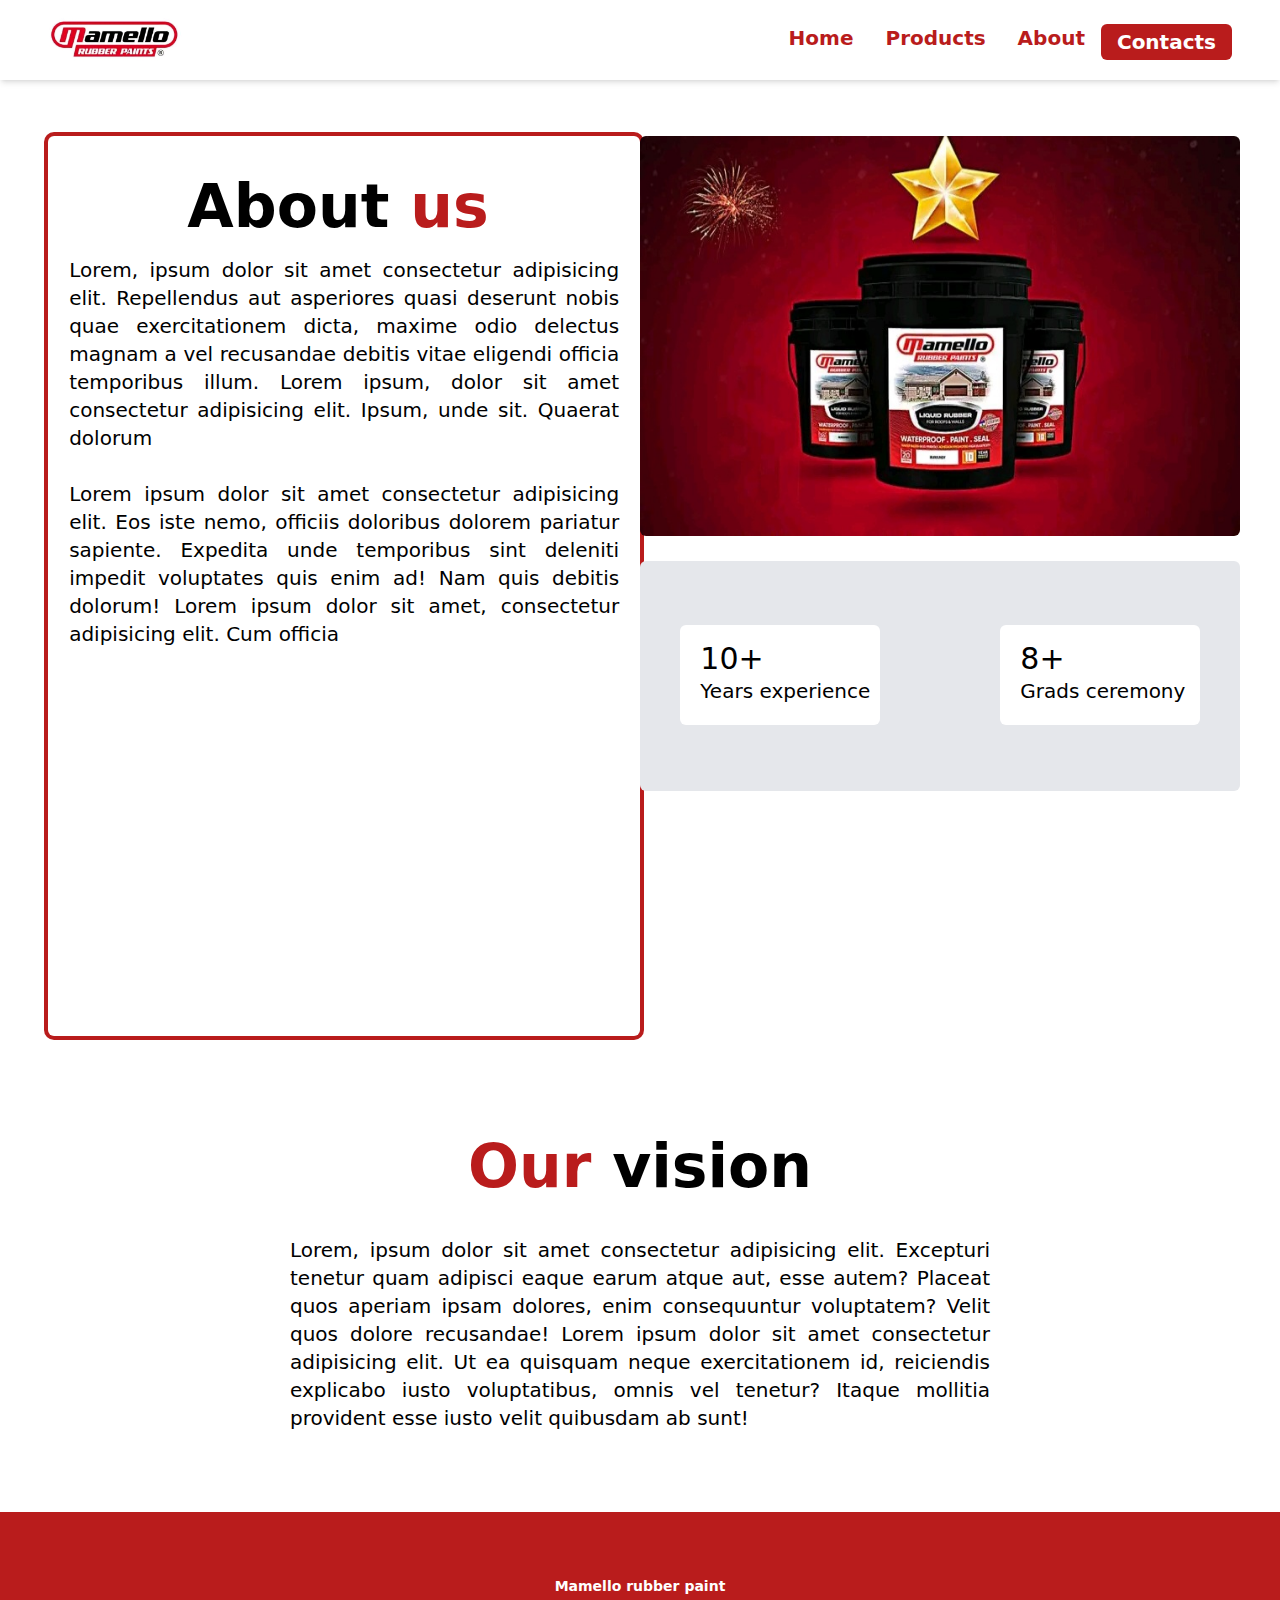
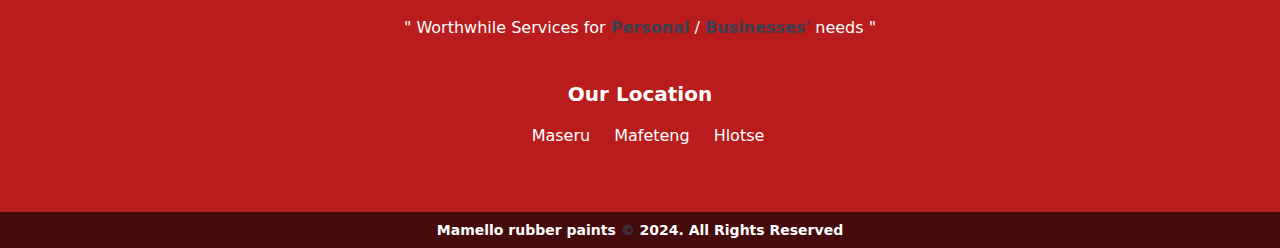
==== commit 3bb3b536: "first commit" ====
--- a/about.html
+++ b/about.html
@@ -67,15 +67,15 @@
     md:flex md:justify-center md:mt-14
     lg:flex lg:justify-between lg:mt-14
     xl:flex xl:justify-between xl:mt-14">
-      <div class="ring-4 ring-red-700 w-[300px] h-screen ml-0 mb-5 rounded-md
-      md:ring-4 md:ring-red-700 md:w-[600px] md:h-screen md:ml-0 md:mb-5 md:rounded-md
+      <div class="ring-4 ring-red-700 w-[300px] h-fit ml-0 mb-5 rounded-md
+      md:ring-4 md:ring-red-700 md:w-[600px] md:h-fit md:ml-0 md:mb-5 md:rounded-md
       lg:ring-4 lg:ring-red-700 lg:w-[600px] lg:h-screen lg:ml-12 lg:mb-5 lg:rounded-md
       xl:ring-4 xl:ring-red-700 xl:w-[600px] xl:h-screen xl:ml-12 xl:mb-5 xl:rounded-md">
         <h1 class="text-3xl font-semibold w-[280px] mt-10 text-center
         md:text-5xl md:font-semibold md:w-[580px] md:mt-10 md:text-center
         lg:text-6xl lg:font-semibold lg:w-[580px] lg:mt-10 lg:text-center
         xl:text-6xl xl:font-semibold xl:w-[580px] xl:mt-10 xl:text-center">About <span class="text-red-700">us</span></h1>
-        <p class="text-base w-[250px] mt-5 mx-auto
+        <p class="text-base text-justify w-[250px] mt-5 mx-auto
         md:text-xl md:w-[550px] md:mt-5 md:mx-auto
         lg:text-xl lg:w-[550px] lg:mt-5 lg:mx-auto
         xl:text-xl xl:w-[550px] xl:mt-5 xl:mx-auto">Lorem, ipsum dolor sit amet consectetur adipisicing elit. Repellendus aut asperiores quasi deserunt nobis quae exercitationem dicta, maxime odio delectus magnam a vel recusandae debitis vitae eligendi officia temporibus illum. Lorem ipsum, dolor sit amet consectetur adipisicing elit. Ipsum, unde sit. Quaerat dolorum <br> <br> Lorem ipsum dolor sit amet consectetur adipisicing elit. Eos iste nemo, officiis doloribus dolorem pariatur sapiente. Expedita unde temporibus sint deleniti impedit voluptates quis enim ad! Nam quis debitis dolorum! Lorem ipsum dolor sit amet, consectetur adipisicing elit. Cum officia</p>
@@ -98,13 +98,13 @@
     </div>
   </section>
   <section>
-    <div>
+    <div class="mb-20">
       <h1 class="text-3xl font-extrabold mt-20 text-center
       md:text-5xl md:font-extrabold md:mt-20 md:text-center
       lg:text-6xl lg:font-extrabold lg:mt-20 lg:text-center
       xl:text-6xl xl:font-extrabold xl:mt-20 xl:text-center"><span class="text-red-700">Our</span> vision</h1>
       <div class="flex justify-center">
-        <p class="w-[300px] text-base mt-10
+        <p class="w-[300px] text-justify text-base mt-10
         md:w-[600px] md:text-xl md:mt-10
         lg:w-[700px] lg:text-xl lg:mt-10
         xl:w-[700px] xl:text-xl xl:mt-10">Lorem, ipsum dolor sit amet consectetur adipisicing elit. Excepturi tenetur quam adipisci eaque earum atque aut, esse autem? Placeat quos aperiam ipsam dolores, enim consequuntur voluptatem? Velit quos dolore recusandae! Lorem ipsum dolor sit amet consectetur adipisicing elit. Ut ea quisquam neque exercitationem id, reiciendis explicabo iusto voluptatibus, omnis vel tenetur? Itaque mollitia provident esse iusto velit quibusdam ab sunt!</p>
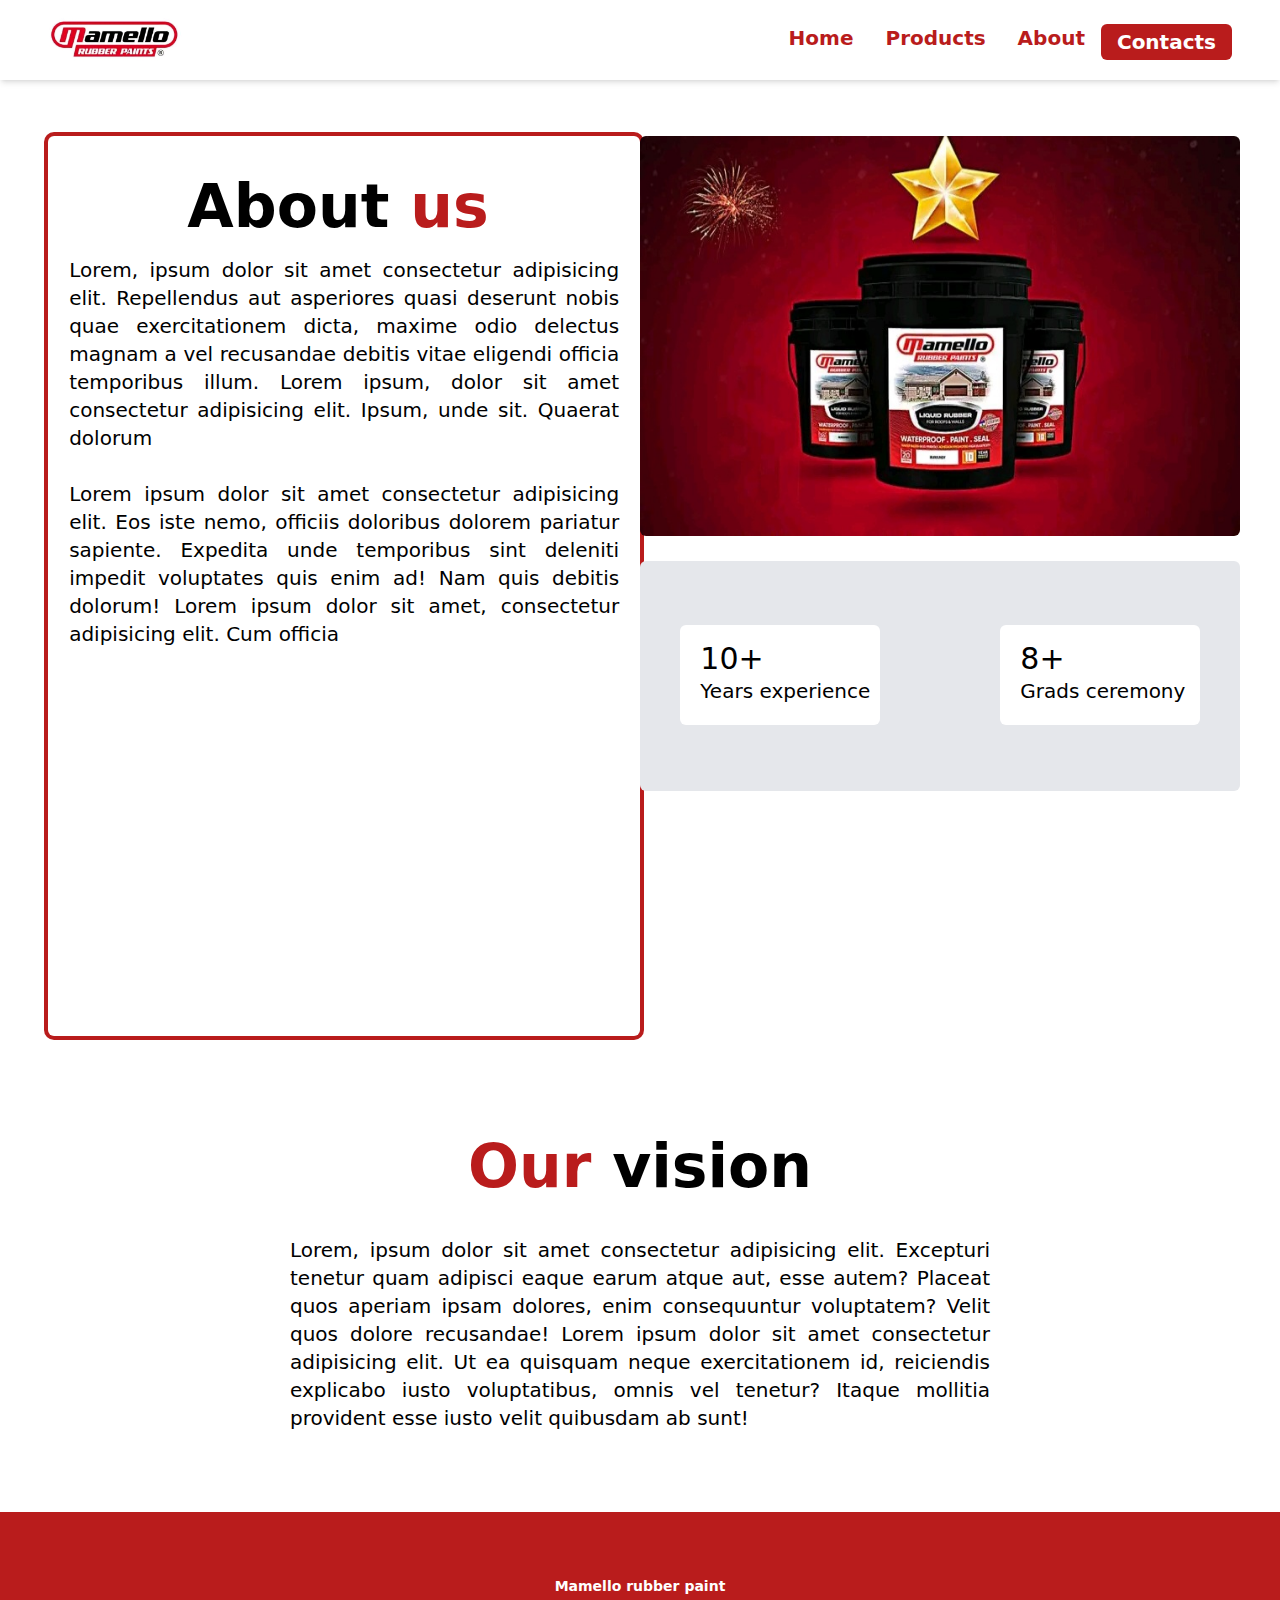
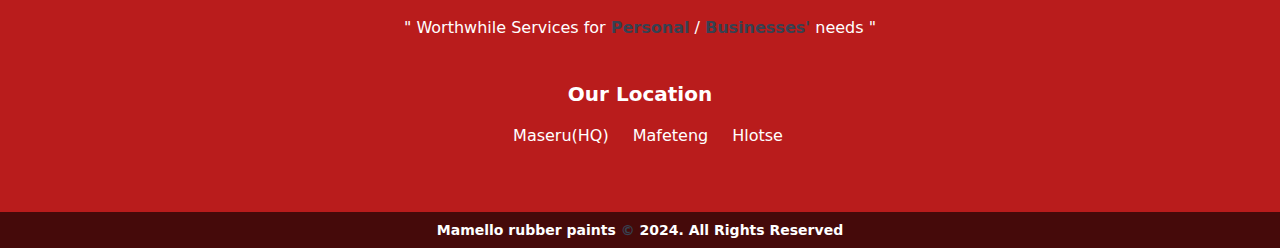
==== commit f4362683: "first commit" ====
--- a/about.html
+++ b/about.html
@@ -138,7 +138,7 @@
         <ul class="flex space-x-6">
           <li
             class="">
-            <h1 class="text-white">Maseru</h1>
+            <h1 class="text-white">Maseru(HQ)</h1>
           </li>
           <li
             class="">
